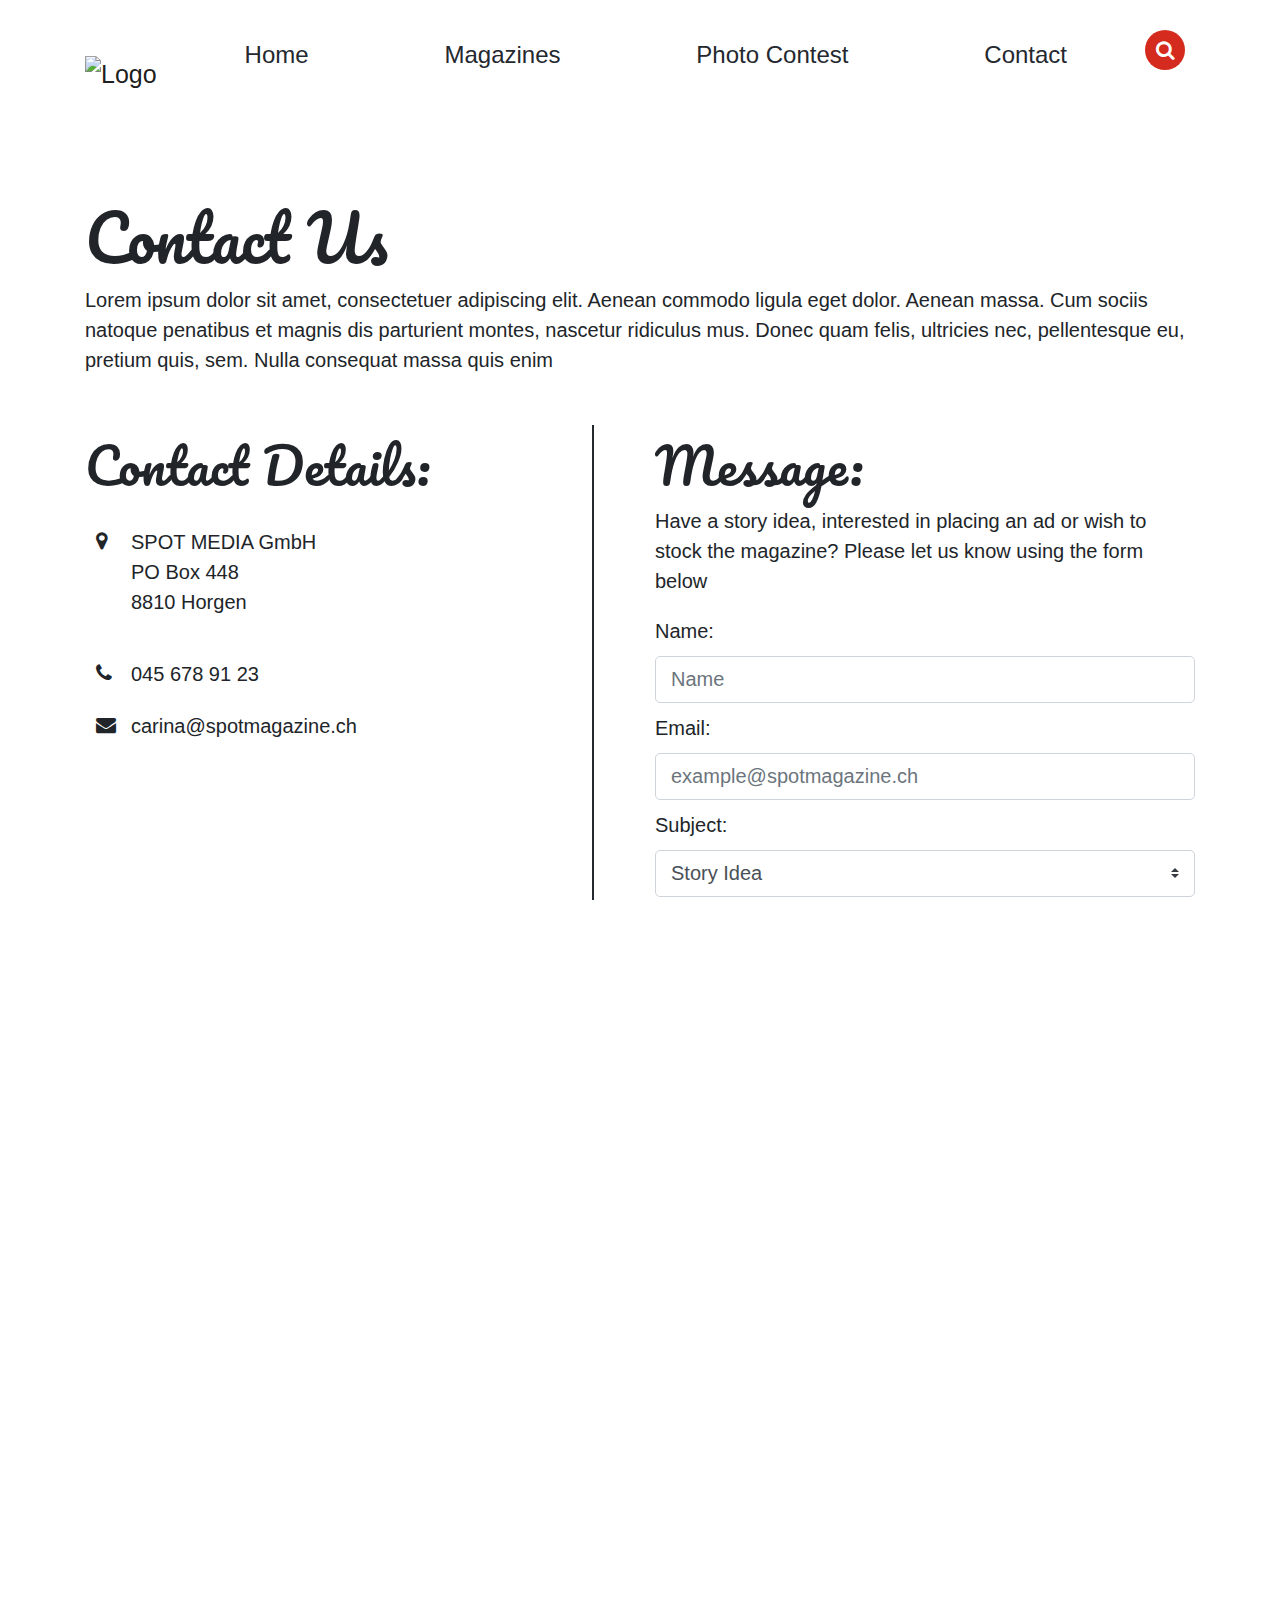
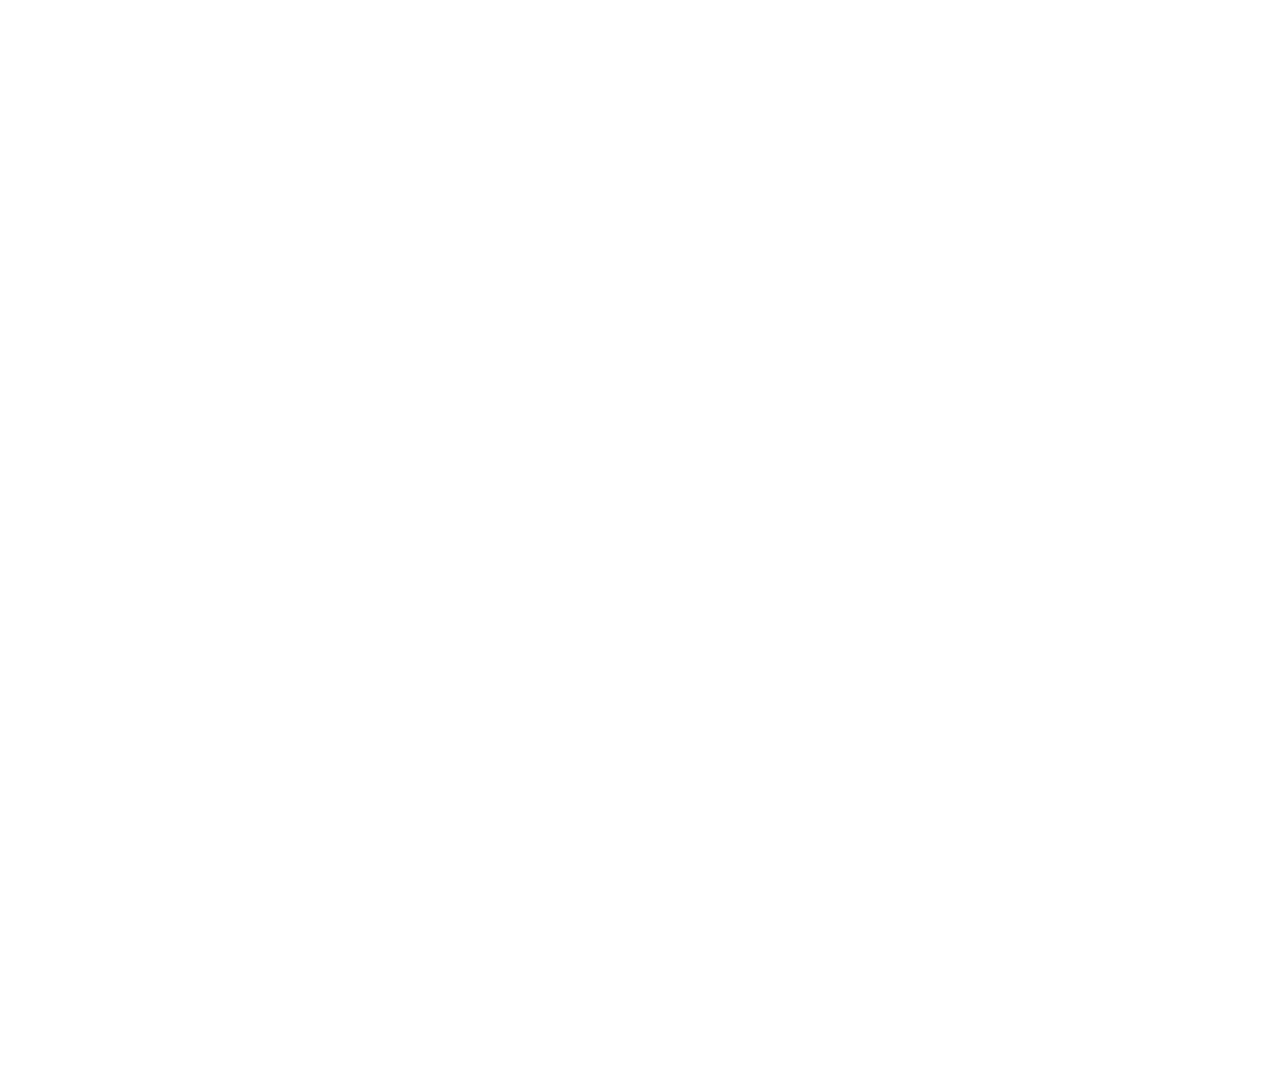
==== contact.html @ 8a00e7ad "Finished Contact/About page" ====
<!DOCTYPE html>
<html lang="en">

<head>
    <meta charset="UTF-8">
    <meta name="viewport" content="width=device-width, initial-scale=1.0">
    <meta http-equiv="X-UA-Compatible" content="ie=edge">
    <!-- Adding Bootstrap 4 styling, Font Awesome fonts -->
    <link rel="stylesheet" href="https://maxcdn.bootstrapcdn.com/bootstrap/4.2.1/css/bootstrap.min.css" type="text/css" />
    <link rel="stylesheet" href="https://maxcdn.bootstrapcdn.com/font-awesome/4.7.0/css/font-awesome.min.css" type="text/css" />
    <!-- Adding google font 
         X This is a close approx to a licenced font the client uses, should be replaced in live version-->
    <link href="https://fonts.googleapis.com/css?family=Pacifico" rel="stylesheet">
    <!-- Favicon -->
    <!-- X Add icons for mobile homescreen use -->
    <link rel="shortcut icon" type="image/png" href="assets/logo/Spot_Magazine.png" />
    <!-- My styles -->
    <link rel="stylesheet" href="assets/css/style.css">
    <title>Spot Magazine</title>
</head>

<body>
    <!-- Nav bar -->
    <!-- I would love for it to be transparent then fade into white while scrolling on mobile but from what I could see it would require custom javascript -->
    <header>
        <nav class="navbar fixed-top navbar-expand-lg navbar-light nav-fill shadow-sm py-1">
            <div class='container maxcontainer'>
                <div class='mr-auto'>
                    <!-- Large Logo size -->
                    <a class="navbar-brand d-none d-lg-block " href="index.html">
                        <img src="assets/logo/Spot_Magazine.png" alt="Logo" class='logosize'>
                    </a>
                    <!-- Small Logo size -->
                    <a class="navbar-brand d-lg-none p-0" href="index.html">
                        <img src="assets/logo/Spot_Magazine.png" alt="Logo" class='logosize'>
                    </a>
                </div>
                <!-- Button used as menu under 768px -->
                <div class='d-flex flex-row order-lg-2'>
                    <div class='pt-lg-2'>
                        <div class="nav-item spoticon spotred fa fa-search"></div>
                    </div>
                    <button class="navbar-toggler" type="button" data-toggle="collapse" data-target="#topNavbar">
                        <span class="navbar-toggler-icon"></span>
                    </button>
                </div>
                <div class="collapse navbar-collapse order-lg-1" id='topNavbar'>
                    <!-- Header links -->
                    <a class='nav-item nav-link pt-lg-4' href="index.html">Home</a>
                    <a class='nav-item nav-link pt-lg-4' href="gallery.html">Magazines</a>
                    <a class='nav-item nav-link pt-lg-4' href="contest.html">Photo Contest</a>
                    <a class='nav-item nav-link pt-lg-4' href="contact.html">Contact</a>
                    <!-- Serach button -->
                    <!-- Non functional as js would be needed for the animations -->
                    <!-- X Figure out why the search button is on the left when in the menu  -->
                </div>
            </div>
        </nav>
    </header>
    <!-- Used to move content below the navbar -->
    <div class='navpadding'></div>
    <div class='navpadding'></div>
    <!-- <div class='navpaddinghalf '></div> -->
    <!-- Enquireies and Subscription -->
    <section>
        <div class='container'>
            <div class='row'>
                <div class='col-12'>
                    <h2 class='cursivetxt text-left'>Contact Us</h2>
                    Lorem ipsum dolor sit amet, consectetuer adipiscing elit. Aenean commodo ligula eget dolor. Aenean massa. Cum sociis natoque penatibus et magnis dis parturient montes, nascetur ridiculus mus. Donec quam felis, ultricies nec, pellentesque eu, pretium quis, sem. Nulla consequat massa quis enim
                </div>
            </div>
        </div>
    </section>
    <!-- Contact info and form -->
    <section>
        <div class='container mt-4'>
            <div class='row'>
                <div class='col-12 col-lg-5 my-4'>
                    <h3 class='cursivetxt text-left'>Contact Details:</h3>
                    <div class='row'>
                        <div class='col-lg-12 col-sm-6'>
                            <div class='d-flex justify-content-start '>
                                <table class='contacttable'>
                                    <tr>
                                        <td class='fa faicon fa-map-marker'>
                                        </td>
                                        <td>
                                            SPOT MEDIA GmbH </br>
                                            PO Box 448 </br>
                                            8810 Horgen </br>
                                        </td>
                                    </tr>
                                </table>
                            </div>
                        </div>
                        <div class='col-lg-12 col-sm-6 d-flex justify-content-start'>
                            <table class='contacttable'>
                                <tr>
                                    <td class='fa faicon fa-phone'></td>
                                    <td>045 678 91 23</td>
                                </tr>
                                <tr>
                                    <td class='fa faicon fa-envelope'></td>
                                    <td><a href="#" class='linkhover'>carina@spotmagazine.ch</a></td>
                                </tr>
                                <tr>
                                </tr>
                            </table>
                        </div>
                    </div>
                </div>
                <div class='col-12 col-lg-1 d-flex justify-content-center align-items-center'>
                    <div class='vline'></div>
                </div>
                <div class='col-12 col-lg-6 my-4'>
                    <h3 class='cursivetxt text-left'>Message:</h3>
                    <p>Have a story idea, interested in placing an ad or wish to stock the magazine? Please let us know using the form below</p>
                    <form>
                        <div class="form-group">
                            <label for="cf_name">Name:</label>
                            <input id="cf_name" name="cf_name" placeholder="Name" type="text" required="required" class="form-control">
                        </div>
                        <div class="form-group">
                            <label for="cf_email">Email:</label>
                            <input id="cf_email" name="cf_email" placeholder="example@spotmagazine.ch" type="text" required="required" class="form-control">
                        </div>
                        <div class="form-group">
                            <label for="cf_subject">Subject:</label>
                            <div>
                                <select id="cf_subject" name="cf_subject" required="required" class="custom-select">
                                    <option value="cf_story">Story Idea</option>
                                    <option value="cf_subscription">Subscription</option>
                                    <option value="cf_distribution">Distribution</option>
                                    <option value="cf_general">Other</option>
                                </select>
                                <span id="cf_subjectHelpBlock" class="form-text text-muted">Why do you want to get in touch?</span>
                            </div>
                        </div>
                        <div class="form-group">
                            <label for="cf_message">Message:</label>
                            <textarea id="cf_message" name="cf_message" cols="40" rows="3" required="required" class="form-control"></textarea>
                        </div>
                        <div class="form-group d-flex justify-content-center">
                            <button name="submit" type="submit" class="btn btn-spot">Send</button>
                        </div>
                    </form>
                </div>
            </div>
        </div>
    </section>
    <!-- About Us Section Desktop -->
    <section class='d-none d-md-block'>
        <div class='container'>
            <div class='row'>
                <h2 class='cursivetxt text-left'>Meet the team</h2>
            </div>
        </div>
        <div class='container maxcontainer'>
            <div class='row align-items-center'>
                <div class='col-12'>
                    <div class='circleview aboutcircle border m-3'>
                        <img src="assets/images/sketches/Carina.jpeg" class='circleimage' alt="Carina">
                    </div>
                    <div class='my-5'>
                        <h4 class='text-left'>
                            Carina Scheuringer - Editor
                        </h4>
                        <a href="#" class='linkhover'>carina@spotmagazine.ch</a>
                        <p>Lorem ipsum dolor sit amet, consectetuer adipiscing elit. Aenean commodo ligula eget dolor. Aenean massa. Cum sociis natoque penatibus et magnis dis parturient montes, nascetur ridiculus mus. Donec quam felis, ultricies nec, pellentesque eu, pretium.
                        </p>
                    </div>
                </div>
                <div class='col-12'>
                    <div class='circleview aboutcircle float-right border m-3'>
                        <img src="assets/images/sketches/andy.jpeg" class='circleimage' alt="Andy">
                    </div>
                    <div class='my-5 text-right'>
                        <h4 class='text-right'>
                            Andy Seddon - Contributor
                        </h4>
                        <a href="#" class='linkhover'>andy@spotmagazine.ch</a>
                        <p>In sem justo, commodo ut, suscipit at, pharetra vitae, orci. Duis sapien nunc, commodo et, interdum suscipit, sollicitudin et, dolor. Pellentesque habitant morbi tristique senectus et netus et malesuada fames ac turpis egestas. Aliquam id dolor. Class aptent taciti sociosqu ad litora.
                        </p>
                    </div>
                </div>
                <div class='col-12'>
                    <div class='circleview aboutcircle border m-3'>
                        <img src="assets/images/sketches/Isabel_b.jpeg" class='circleimage' alt="Geigers">
                    </div>
                    <div class='my-5'>
                        <h4 class='text-left'>
                            Isabel Steiner - Advertising  and Sales
                        </h4>
                        <a href="#" class='linkhover'>isabel@spotmagazine.ch</a>
                        <p>Etiam posuere quam ac quam. Maecenas aliquet accumsan leo. Nullam dapibus fermentum ipsum. Etiam quis quam. Integer lacinia. Nulla est. Nulla turpis magna, cursus sit amet, suscipit a, interdum id, felis. Integer vulputate sem a nibh rutrum consequat. Maecenas lorem. Pellentesque pretium.
                        </p>
                    </div>
                </div>
                <div class='col-12'>
                    <div class='circleview aboutcircle float-right border m-3'>
                        <img src="assets/images/sketches/Sam.jpeg" class='circleimage' alt="Sam">
                    </div>
                    <div class='my-5 text-right'>
                        <h4 class='text-right'>
                            Sam Anderson - ¯\_(ツ)_/¯
                        </h4>
                        <a href="#" class='linkhover'>sam@spotmagazine.ch</a>
                        <p>Lorem ipsum dolor sit amet, consectetuer adipiscing elit. Morbi gravida libero nec velit. Morbi scelerisque luctus velit. Etiam dui sem, fermentum vitae, sagittis id, malesuada in, quam. Proin mattis lacinia justo. Vestibulum facilisis auctor urna. Aliquam in lorem sit amet leo accumsan.
                        </p>
                    </div>
                </div>
            </div>
        </div>
    </section>
    <!-- About us Mobile -->
    <section class='d-md-none'>
        <div class='container'>
            <div class='row'>
                <h2 class='cursivetxt text-left'>Meet the team</h2>
            </div>
        </div>
        <div class='container'>
            <div class='row d-flex justify-content-lg-start'>
                <div class='col-12 d-flex justify-content-center'>
                    <div class='circleview aboutcircle border'>
                        <img src="assets/images/sketches/Carina.jpeg" class='circleimage' alt="Carina">
                    </div>
                </div>
                <div class='col-12'>
                    <h3 class='text-left'>
                        Carina Scheuringer - Editor
                    </h3>
                    <a href="#" class='linkhover'>carina@spotmagazine.ch</a>
                    <p>Lorem ipsum dolor sit amet, consectetuer adipiscing elit. Aenean commodo ligula eget dolor. Aenean massa. Cum sociis natoque penatibus et magnis dis parturient montes, nascetur ridiculus mus. Donec quam felis, ultricies nec, pellentesque eu, pretium.
                    </p>
                </div>
            </div>
            <div class='row d-flex justify-content-lg-end'>
                <div class='col-12 d-flex justify-content-center'>
                    <div class='circleview aboutcircle border'>
                        <img src="assets/images/sketches/andy.jpeg" class='circleimage' alt="Andy">
                    </div>
                </div>
                <div class='col-12'>
                    <h3 class='text-right'>
                        Andy Seddon - Contributor
                    </h3>
                    <a href="#" class='linkhover'>andy@spotmagazine.ch</a>
                    <p>In sem justo, commodo ut, suscipit at, pharetra vitae, orci. Duis sapien nunc, commodo et, interdum suscipit, sollicitudin et, dolor. Pellentesque habitant morbi tristique senectus et netus et malesuada fames ac turpis egestas. Aliquam id dolor. Class aptent taciti sociosqu ad litora.
                    </p>
                </div>
            </div>
            <div class='row d-flex justify-content-lg-start'>
                <div class='col-12 d-flex justify-content-center'>
                    <div class='circleview aboutcircle border'>
                        <img src="assets/images/sketches/geigers_b.jpeg" class='circleimage' alt="Geigers">
                    </div>
                </div>
                <div class='col-12'>
                    <h3 class='text-left'>
                        The Geiger Family - Contributors
                    </h3>
                    <a href="#" class='linkhover'>geiger@spotmagazine.ch</a>
                    <p>Etiam posuere quam ac quam. Maecenas aliquet accumsan leo. Nullam dapibus fermentum ipsum. Etiam quis quam. Integer lacinia. Nulla est. Nulla turpis magna, cursus sit amet, suscipit a, interdum id, felis. Integer vulputate sem a nibh rutrum consequat. Maecenas lorem. Pellentesque pretium.
                    </p>
                </div>
            </div>
            <div class='row d-flex justify-content-lg-end'>
                <div class='col-12 d-flex justify-content-center'>
                    <div class='circleview aboutcircle border'>
                        <img src="assets/images/sketches/Sam.jpeg" class='circleimage' alt="Sam">
                    </div>
                </div>
                <div class='col-12'>
                    <h3 class='text-right'>
                        Sam Anderson - ¯\_(ツ)_/¯
                    </h3>
                    <a href="#" class='linkhover'>sam@spotmagazine.ch</a>
                    <p>Lorem ipsum dolor sit amet, consectetuer adipiscing elit. Morbi gravida libero nec velit. Morbi scelerisque luctus velit. Etiam dui sem, fermentum vitae, sagittis id, malesuada in, quam. Proin mattis lacinia justo. Vestibulum facilisis auctor urna. Aliquam in lorem sit amet leo accumsan.
                    </p>
                </div>
            </div>
        </div>
    </section>
    <!-- Footer -->
    <!-- X Fix the text not going edge to edge -->
    <footer class='footer d-flex align-items-center'>
        <div class='container'>
            <div class='row'>
                <!-- ordered mobile first, .order-* for desktop -->
                <div class='col-lg-4 my-1 order-lg-2 d-flex justify-content-center'>
                    <a href="https://www.facebook.com/SpotMagazineCH/" class='sociallink spoticon fa fa-facebook'></a>
                    <a href="https://twitter.com/spotmagazinech" class='sociallink spoticon fa fa-twitter'></a>
                    <a href="https://www.instagram.com/spotmagazinech/" class='sociallink spoticon fa fa-instagram'></a>
                    <a href="https://www.pinterest.ie/swissspots/" class='sociallink spoticon fa fa-pinterest'></a>
                </div>
                <div class='col-lg-4 my-1 order-lg-1 footerleft'>
                    SPOT MEDIA GmbH </br>
                    PO Box 448 </br>
                    8810 Horgen </br>
                </div>
                <div class='col-lg-4 my-1 order-lg-3 footerright'>
                    Spot Media GmbH </br>
                    C2018 </br>
                    All rights reserved </br>
                </div>
            </div>
        </div>
    </footer>
</body>
<!-- Bootstrap javascript -->
<script src="https://code.jquery.com/jquery-3.3.1.slim.min.js" integrity="sha384-q8i/X+965DzO0rT7abK41JStQIAqVgRVzpbzo5smXKp4YfRvH+8abtTE1Pi6jizo" crossorigin="anonymous"></script>
<script src="https://cdnjs.cloudflare.com/ajax/libs/popper.js/1.14.7/umd/popper.min.js" integrity="sha384-UO2eT0CpHqdSJQ6hJty5KVphtPhzWj9WO1clHTMGa3JDZwrnQq4sF86dIHNDz0W1" crossorigin="anonymous"></script>
<script src="https://stackpath.bootstrapcdn.com/bootstrap/4.3.1/js/bootstrap.min.js" integrity="sha384-JjSmVgyd0p3pXB1rRibZUAYoIIy6OrQ6VrjIEaFf/nJGzIxFDsf4x0xIM+B07jRM" crossorigin="anonymous"></script>

</html>
---- assets/css/style.css ----
/*Possible color pallet 
#FFFFFF - White
#D52B1E - Spot Red 
#B23D40 - Second Red   
#e7e7e7 - Spot Footer
#81767C - Brown/Grey
#24282F - Off Black 
#08acd2 - Focus Story 

*/

/* ---------- General styles ----------*/

/*
Fixes white bar appearing on the right side of the screen
https://stackoverflow.com/questions/4617872/white-space-showing-up-on-right-side-of-page-when-background-image-should-extend

Helvetica neue is the font the client wants to use but it's not native to windows or linux
This helped ensure that should it not be there the next font would be something similar
https://stackoverflow.com/questions/8118741/css-font-helvetica-neue
*/
html,
body {
    width: 100%;
    height: 100%;
    margin: 0px;
    padding: 0px;
    overflow-x: hidden;
    font-size: 20px;
    font-family: "Helvetica Neue", Helvetica, Arial, "Lucida Grande", sans-serif;

}

/*
Removes the scrollbar from the page
https://stackoverflow.com/questions/16670931/hide-scroll-bar-but-while-still-being-able-to-scroll
*/

html {
    overflow: scroll;
    overflow-x: hidden;
}

::-webkit-scrollbar {
    width: 0px;
    /* remove scrollbar space */
    background: transparent;
    optional: just make scrollbar invisible
}

/* optional: show position indicator in red */
/*::-webkit-scrollbar-thumb {
    background: #FF0000;
}*/

hr {
    display: block;
    height: 1px;
    background-color: #24282F;
}


h1,
h2,
h3,
h4,
h5,
h6 {
    text-align: center;
}


@media (min-width: 768px) {
    h1 {
        font-size: 2.51em;
    }

    h2 {
        font-size: 1.97em;
    }

    h3 {
        font-size: 1.54em;
    }

    h4 {
        font-size: 1.20em;
    }

    h5 {
        font-size: 0.96em;
    }

    h6 {
        font-size: 0.81em;
    }
}

@media (min-width: 992px) {
    h1 {
        font-size: 3.14em;
    }

    h2 {
        font-size: 2.51em;
    }

    h3 {
        font-size: 1.97em;
    }

    h4 {
        font-size: 1.54em;
    }

    h5 {
        font-size: 1.20em;
    }

    h6 {
        font-size: 0.96em;
    }
}

@media (min-width: 1200px) {
    h1 {
        font-size: 3.87em;
    }

    h2 {
        font-size: 3.14em;
    }

    h3 {
        font-size: 2.51em;
    }

    h4 {
        font-size: 1.97em;
    }

    h5 {
        font-size: 1.54em;
    }

    h6 {
        font-size: 1.20em;
    }
}

.cursivetxt {
    font-family: 'Pacifico', cursive;
}

/* Removing link color and underline*/
a:hover,
a:visited,
a:link,
a:active {
    text-decoration: none;
    color: inherit;
}

.linkhover:hover {
    text-decoration: underline;
}

/* Fade in effect from:
https://codepen.io/jmelgoza/pen/jEaGYg
*/
.fade-in {
    opacity: 0;
    animation: fadeIn ease-in 1;
    animation-fill-mode: forwards;
    animation-duration: 1s;
}

@keyframes fadeIn {
    from {
        opacity: 0;
    }

    to {
        opacity: 1;
    }
}


/* Hover over image to indicate it's a link
https://www.w3schools.com/howto/howto_css_image_overlay.asp
*/

.imlink {
    opacity: 1;
    display: block;
    width: 100%;
    height: auto;
    transition: .5s ease;
    backface-visibility: hidden;
}

.linkspot {
    transition: .5s ease;
    opacity: 0;
    position: absolute;
    top: 50%;
    left: 50%;
    transform: translate(-50%, -50%);
    text-align: center;
    font-size: 1.3em;
}

.card:hover .imlink {
    opacity: 0.3;
}

.card:hover .linkspot {
    opacity: 1;
}

.spoticon {
    height: 40px;
    min-width: 40px;
    max-width: 40px;
    border-radius: 50% !important;
    justify-content: center;
    align-items: center;
    display: flex;
    margin: 10px;
}

.spotred {
    background-color: #D52B1E;
    color: white !important;
}

/* Button redesign taken from Bootstrap css file*/
.btn-spot {
    border-radius: 10px;
    border-width: 2px;
    color: #D52B1E;
    background-color: white;
    border-color: #D52B1E;
    font-size: 1.2em;
}

.btn-spot:hover {
    color: white;
    background-color: #D52B1E;
    border-color: #D52B1E;
}

.btn-spot:focus,
.btn-spot.focus {
    box-shadow: 0 0 0 0.2rem rgba(213, 43, 30, 0.25);
}

/*Form focus take from Bootstrap css file*/
.form-control:focus {
  border-color: #D52B1E;
  box-shadow: 0 0 0 0.2rem rgba(213, 43, 30, 0.25);
}

.custom-select:focus {
  border-color: #D52B1E;
  box-shadow: 0 0 0 0.2rem rgba(213, 43, 30, 0.25);
}


/* Used for making forms 
https://bootstrapformbuilder.com/
*/
.form-group {
  margin-bottom: 0.5rem;
}

.faicon{
    width: 25px;
    height: 25px;
}

/* ---------- Navbar styles ----------*/

/*This style is used to move content below the logo*/
.navpadding {
    height: 100px;
}

.navpaddinghalf {
    height: 50px;
}

.navbar {
    /*background-color: rgba(255, 255, 255, 0.95);*/
    background-color: rgba(255, 255, 255, 1);
}

.logosize {
    height: 80px;
    width: 80px;
}

/*Larger screen fix navbar height*/
@media only screen and (min-width: 992px) {

    .navbar {
        height: 90px !important;
    }

    .logosize {
        height: 140px;
        width: 140px;
    }

    .navbar-brand {
        padding-top: 64px;
    }

}

.nav-link {
    font-size: 1.2em;
    color: #24282F !important;
}

@media only screen and (max-width: 576px) {
    .nav-item{
        text-align: right !important;
    }
}


/* ---------- Hero Image Styles ----------*/

/*Possibly Depricated*/
/*.heroimg {
    position: relative;
    left: 0;
    top: 0;
    width: 100%;
    z-index: -1;
}*/

.herotxt {
    color: white;
    text-shadow: 0px 0px 15px rgba(0, 0, 0, 0.3);
}

.herocaption {
    text-align: center;
    padding-bottom: 5%;
}

.superherocaption{
    padding-bottom: 5%;
}

/* Use this to set the carousel size on desktop*/
.heroview {
    width: 100%;
    max-height: 600px;
    overflow: hidden;
}

.superheroview {
    height: 100vh !important;
    overflow: hidden;
}



.heroimg {

    height: 100%;
    z-index: -1;
    object-fit: cover;
}


/* ---------- Footer Styles ----------*/
.footer {
    background-color: #e7e7e7;
    margin-top: 20px
}

.footerleft,
.footerright {
    text-align: center;
    font-size: 0.8em;
}

@media only screen and (min-width: 992px) {

    .footerleft {
        text-align: left;
    }

    .footerright {
        text-align: right;
    }

    .footer {
        height: 108px;
    }

}

.sociallink {
    font-size: 1.2em;
    color: white !important;
}

.sociallink:hover {
    font-size: 1.5em;
    text-decoration: none;
    color: white;
    transition: font-size 0.2s;
}

.fa-facebook {
    background: #3B5998;
    color: white;
}

.fa-twitter {
    background: #1da1f2;
    color: white;
}

.fa-instagram {
    background: radial-gradient(circle at 30% 107%, #fdf497 0%, #fdf497 5%, #fd5949 45%, #d6249f 60%, #285AEB 90%);
    color: white;
}

.fa-pinterest {
    background: #bd081c;
    color: white;
}

/* ---------- Front page style ----------*/
/*Used to make container full width below desktop screen size
   X Not very mobile first, look for better way*/
@media only screen and (max-width: 992px) {

    .maxcontainer {
        max-width: 100%;
    }
}

/* ---------- Trending Story Styles ----------*/
.circleview {
    width: 300px;
    height: 300px;
    overflow: hidden;
    border-radius: 50%;
}

.circleimage {
    width: auto;
    height: 100%;
}

/*Needed to shift the image */
#trendingimg {
    margin-left: -100px;
}

/*Depricated*/
.frameview {
    width: auto;
    height: 300px;
    overflow: hidden;
}

/* Tablet size*/
@media only screen and (min-width: 768px) {

    .circleview {
        width: 350px;
        height: 350px;
        float: left;
        shape-outside: inset(1% round 50%);
    }
}

/* Desktop size*/
@media only screen and (min-width: 992px) {

    .circleview {
        width: 400px;
        height: 400px;
        float: left;
        shape-outside: inset(1% round 50%);
    }


}

/* ---------- Short Stories Styles ----------*/

#SStory_design2 * {
    border-radius: 0;
}

.card-title {
    margin: 10px;
}

.card-text {
    margin: 10px;
}

.card-header {
    background-color: #e7e7e7
}

.card-footer {
    margin-bottom: 0;
    background-color: #e7e7e7
}

/* ---------- Story Page Styles --------- */

#storyinfocard {
    background-color: #e7e7e7;
    margin: 10px;
    font-size: 0.75em;
}

#storyinfocard .spoticon {
    height: 30px;
    min-width: 30px;
    max-width: 30px;
    margin: 5px;
}

.pad {
    padding-left: 10px;
}

.tablepad td {
    padding-left: 10px;
}

#storysubtitle {
    text-align: left;
}

/*Pulled from bootstrap.css to change pill color*/
.nav-pills .nav-link.active,
.nav-pills .show>.nav-link {
    color: #fff;
    background-color: #ffffff;
}

#storyinfotab .navlink {
    border-width: 0px;
}

/* ---------- Contest Page Styles --------- */

#circlep1{
    width: 200px;
    height: 200px;
}

#circlep2{
    width: 175px;
    height: 175px;
}

#circlep3{
    width: 150px;
    height: 150px;
}

#prizenext, #prizeprev{
    top: 30%;
}

#Prizeslides{
    height: 525px;
}

#sponsorcard{
    max-height: 150px;
}


.squareview {
    width: 125px;
    height: 125px;
}


.squareimage {
    height: auto;
    width: 100%;
}

@media only screen and (min-width: 576px) {
    .squareview {
        width: 200px !important;
        height: 200px !important;
    }

}


/* Applying different style for tablet size*/
@media only screen and (min-width: 768px) {

    #Prizeslides{
        height: 400px;
    }

    #prizeprev {
        left: 50%;
        top: 70% !important;
    }
    #prizenext {
        top: 70% !important;
    }

    .squareview {
        width: 200px !important;
        height: 200px !important;
    }
}

/* Desktop View*/
@media only screen and (min-width: 992px) {

    .squareview {
        width: 125px !important;
        height: 125px !important;
    }

}

/* ---------- Contact Page Styles ----------*/

@media only screen and (min-width: 992px) { 

    .contacttable{
        border-collapse: separate;
        border-spacing: 10px 20px;
    }

    .vline {
        border-right: 2px solid;
        border-color: #24282F;
        height: 95%;
    }
}

.aboutcircle{
    width: 250px;
    height: 250px;
}
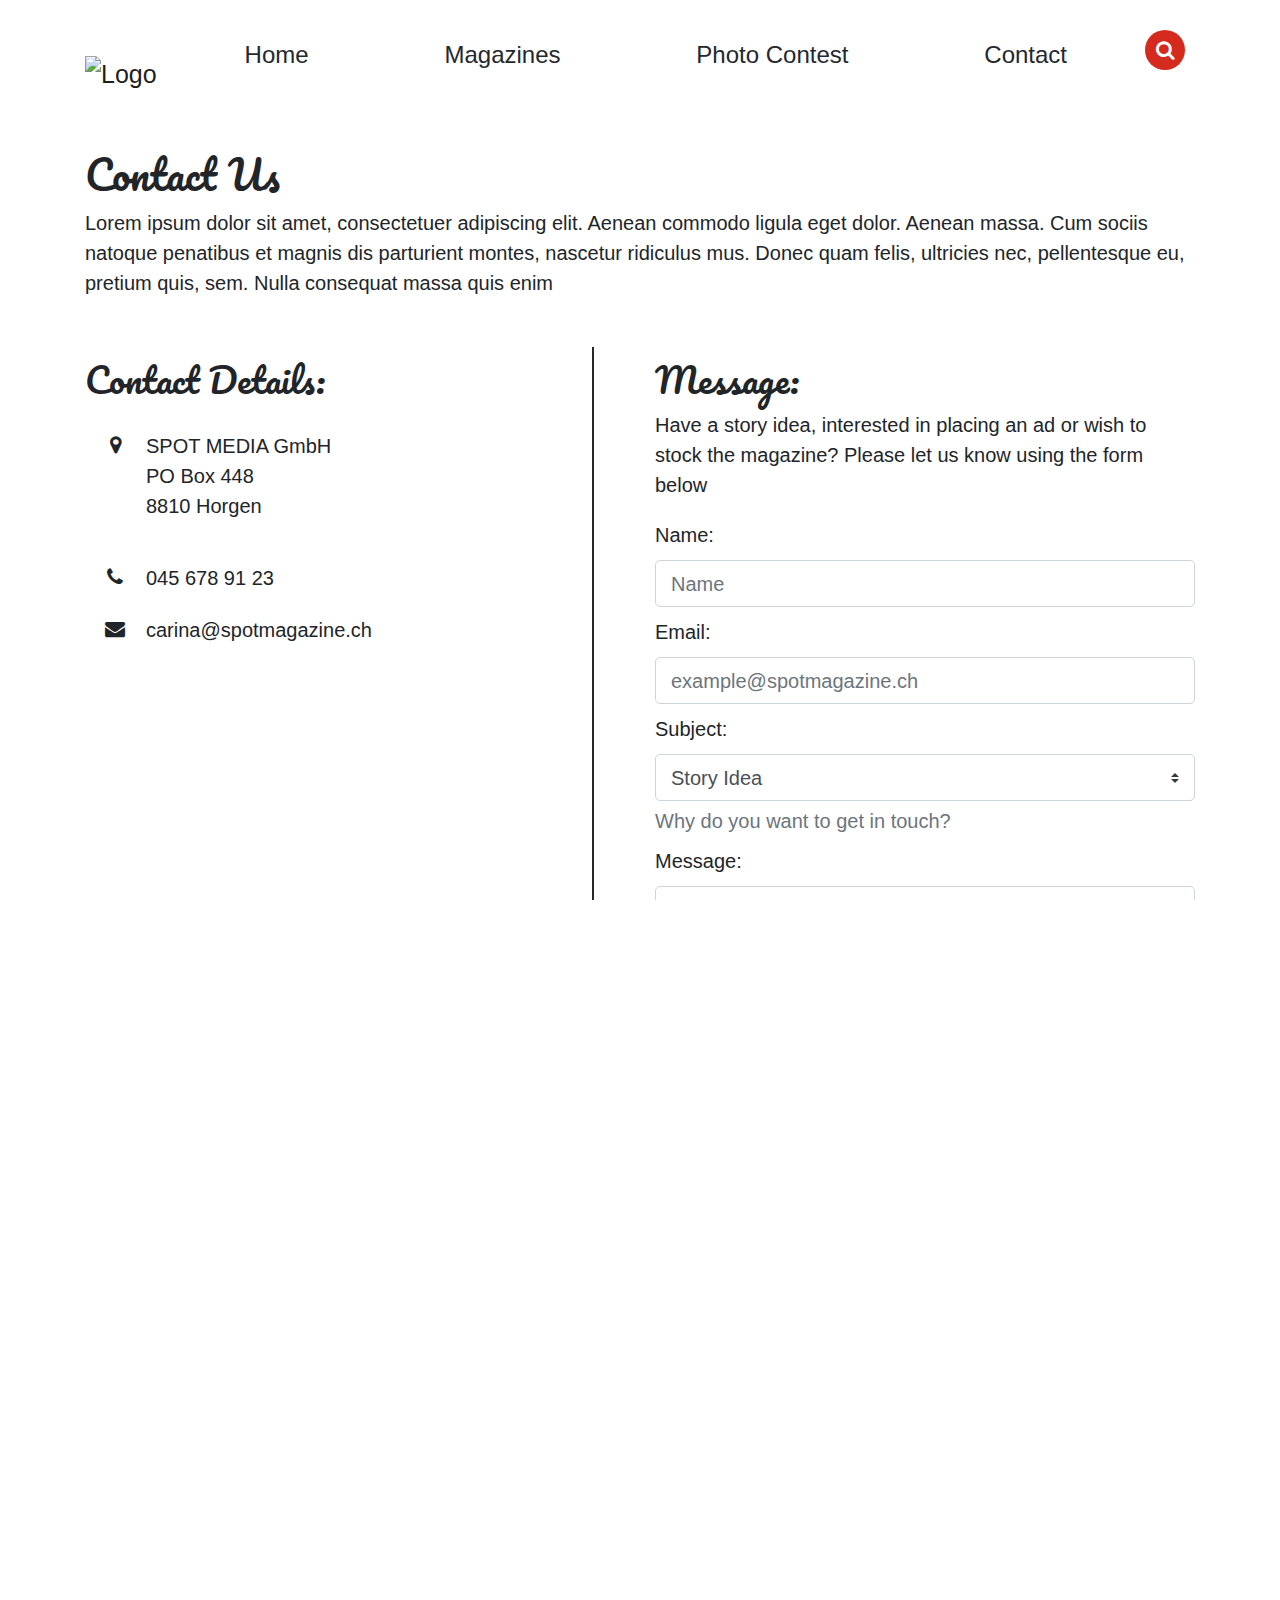
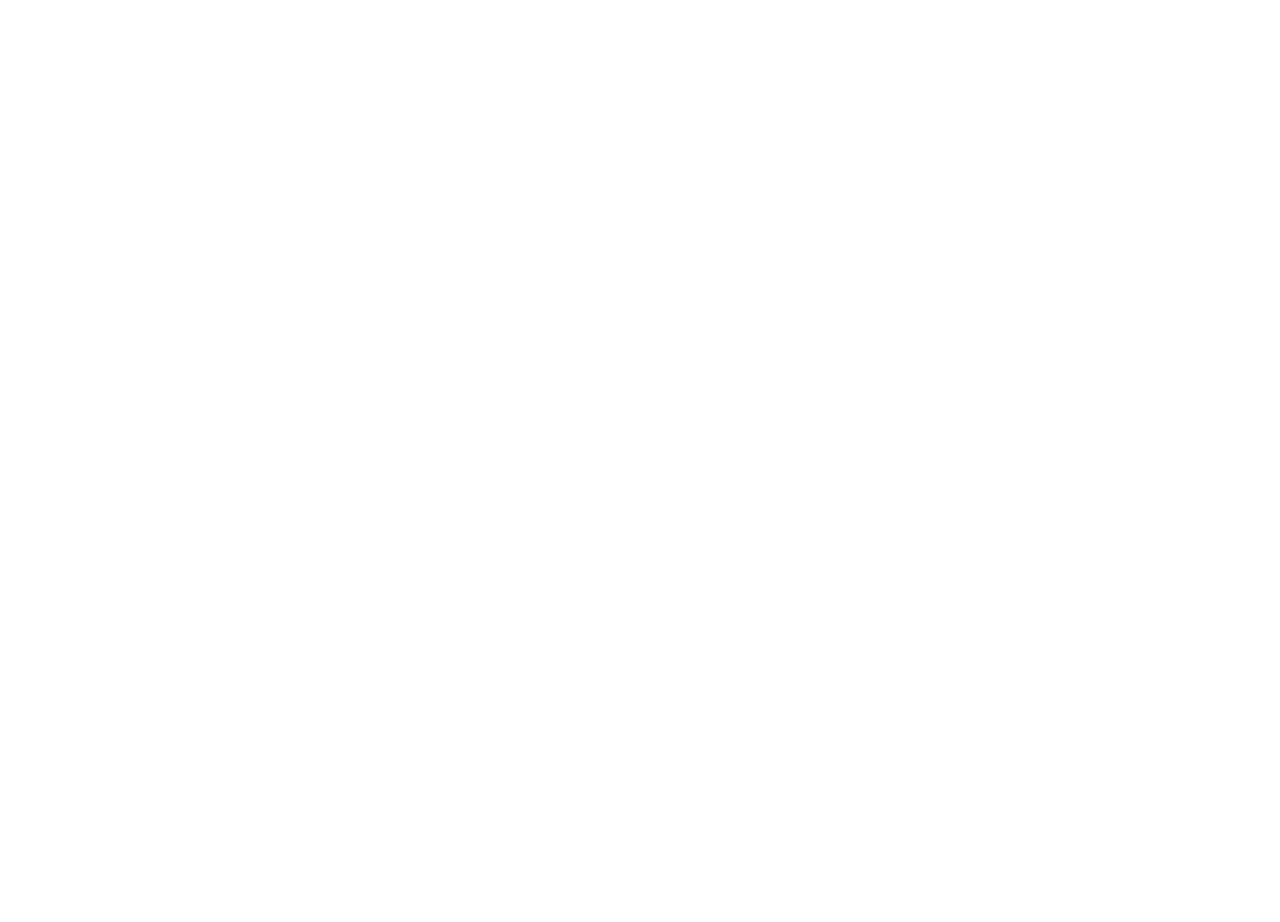
==== commit a5bc5169: "Beatuified, added and cleaned up comments and css classes" ====
--- a/contact.html
+++ b/contact.html
@@ -9,7 +9,7 @@
     <link rel="stylesheet" href="https://maxcdn.bootstrapcdn.com/bootstrap/4.2.1/css/bootstrap.min.css" type="text/css" />
     <link rel="stylesheet" href="https://maxcdn.bootstrapcdn.com/font-awesome/4.7.0/css/font-awesome.min.css" type="text/css" />
     <!-- Adding google font 
-         X This is a close approx to a licenced font the client uses, should be replaced in live version-->
+         X This is a close approx to a licenced font the client uses, should be replaced in live version -->
     <link href="https://fonts.googleapis.com/css?family=Pacifico" rel="stylesheet">
     <!-- Favicon -->
     <!-- X Add icons for mobile homescreen use -->
@@ -20,8 +20,7 @@
 </head>
 
 <body>
-    <!-- Nav bar -->
-    <!-- I would love for it to be transparent then fade into white while scrolling on mobile but from what I could see it would require custom javascript -->
+    <!-- Navbar Header -->
     <header>
         <nav class="navbar fixed-top navbar-expand-lg navbar-light nav-fill shadow-sm py-1">
             <div class='container maxcontainer'>
@@ -31,53 +30,56 @@
                         <img src="assets/logo/Spot_Magazine.png" alt="Logo" class='logosize'>
                     </a>
                     <!-- Small Logo size -->
-                    <a class="navbar-brand d-lg-none p-0" href="index.html">
+                    <a class="navbar-brand d-lg-none" href="index.html">
                         <img src="assets/logo/Spot_Magazine.png" alt="Logo" class='logosize'>
                     </a>
                 </div>
-                <!-- Button used as menu under 768px -->
+                <!-- The ordering is used to ensure the search icon is on the left of the mobile menu and on the right of the desktop links -->
                 <div class='d-flex flex-row order-lg-2'>
+                    <!-- Serach button -->
+                    <!-- Non functional as js would be needed for the animations -->
                     <div class='pt-lg-2'>
                         <div class="nav-item spoticon spotred fa fa-search"></div>
                     </div>
+                    <!-- Button used as menu under 768px -->
                     <button class="navbar-toggler" type="button" data-toggle="collapse" data-target="#topNavbar">
                         <span class="navbar-toggler-icon"></span>
                     </button>
                 </div>
                 <div class="collapse navbar-collapse order-lg-1" id='topNavbar'>
                     <!-- Header links -->
+                    <!-- Is it better if these are in a list? -->
                     <a class='nav-item nav-link pt-lg-4' href="index.html">Home</a>
                     <a class='nav-item nav-link pt-lg-4' href="gallery.html">Magazines</a>
                     <a class='nav-item nav-link pt-lg-4' href="contest.html">Photo Contest</a>
                     <a class='nav-item nav-link pt-lg-4' href="contact.html">Contact</a>
-                    <!-- Serach button -->
-                    <!-- Non functional as js would be needed for the animations -->
-                    <!-- X Figure out why the search button is on the left when in the menu  -->
                 </div>
             </div>
         </nav>
     </header>
     <!-- Used to move content below the navbar -->
+    <!-- Extra padding needed on desktop as there is no image on this page -->
     <div class='navpadding'></div>
-    <div class='navpadding'></div>
-    <!-- <div class='navpaddinghalf '></div> -->
-    <!-- Enquireies and Subscription -->
+    <div class='navpaddinghalf d-none d-md-block'></div>
+    <!-- Enquireies and Subscription Section -->
     <section>
-        <div class='container'>
-            <div class='row'>
-                <div class='col-12'>
-                    <h2 class='cursivetxt text-left'>Contact Us</h2>
+        <div class='container maxcontainer'>
+            <div class='row'>
+                <div class='col'>
+                    <h2 class='cursive-text text-left'>Contact Us</h2>
                     Lorem ipsum dolor sit amet, consectetuer adipiscing elit. Aenean commodo ligula eget dolor. Aenean massa. Cum sociis natoque penatibus et magnis dis parturient montes, nascetur ridiculus mus. Donec quam felis, ultricies nec, pellentesque eu, pretium quis, sem. Nulla consequat massa quis enim
                 </div>
             </div>
         </div>
     </section>
-    <!-- Contact info and form -->
+    <!-- Contact info and form Section -->
     <section>
         <div class='container mt-4'>
             <div class='row'>
                 <div class='col-12 col-lg-5 my-4'>
-                    <h3 class='cursivetxt text-left'>Contact Details:</h3>
+                    <h3 class='cursive-text text-left'>
+                        Contact Details:
+                    </h3>
                     <div class='row'>
                         <div class='col-lg-12 col-sm-6'>
                             <div class='d-flex justify-content-start '>
@@ -102,7 +104,7 @@
                                 </tr>
                                 <tr>
                                     <td class='fa faicon fa-envelope'></td>
-                                    <td><a href="#" class='linkhover'>carina@spotmagazine.ch</a></td>
+                                    <td><a href="#" class='link-hover'>carina@spotmagazine.ch</a></td>
                                 </tr>
                                 <tr>
                                 </tr>
@@ -110,11 +112,12 @@
                         </div>
                     </div>
                 </div>
+                <!-- This single column is used to have a verticle line on desktop -->
                 <div class='col-12 col-lg-1 d-flex justify-content-center align-items-center'>
                     <div class='vline'></div>
                 </div>
                 <div class='col-12 col-lg-6 my-4'>
-                    <h3 class='cursivetxt text-left'>Message:</h3>
+                    <h3 class='cursive-text text-left'>Message:</h3>
                     <p>Have a story idea, interested in placing an ad or wish to stock the magazine? Please let us know using the form below</p>
                     <form>
                         <div class="form-group">
@@ -153,59 +156,59 @@
     <section class='d-none d-md-block'>
         <div class='container'>
             <div class='row'>
-                <h2 class='cursivetxt text-left'>Meet the team</h2>
+                <h2 class='cursive-text text-left'>Meet the team</h2>
             </div>
         </div>
         <div class='container maxcontainer'>
             <div class='row align-items-center'>
                 <div class='col-12'>
-                    <div class='circleview aboutcircle border m-3'>
+                    <div class='circleview aboutcircle m-3'>
                         <img src="assets/images/sketches/Carina.jpeg" class='circleimage' alt="Carina">
                     </div>
                     <div class='my-5'>
                         <h4 class='text-left'>
                             Carina Scheuringer - Editor
                         </h4>
-                        <a href="#" class='linkhover'>carina@spotmagazine.ch</a>
+                        <a href="#" class='link-hover'>carina@spotmagazine.ch</a>
                         <p>Lorem ipsum dolor sit amet, consectetuer adipiscing elit. Aenean commodo ligula eget dolor. Aenean massa. Cum sociis natoque penatibus et magnis dis parturient montes, nascetur ridiculus mus. Donec quam felis, ultricies nec, pellentesque eu, pretium.
                         </p>
                     </div>
                 </div>
                 <div class='col-12'>
-                    <div class='circleview aboutcircle float-right border m-3'>
+                    <div class='circleview aboutcircle float-right m-3'>
                         <img src="assets/images/sketches/andy.jpeg" class='circleimage' alt="Andy">
                     </div>
                     <div class='my-5 text-right'>
                         <h4 class='text-right'>
                             Andy Seddon - Contributor
                         </h4>
-                        <a href="#" class='linkhover'>andy@spotmagazine.ch</a>
+                        <a href="#" class='link-hover'>andy@spotmagazine.ch</a>
                         <p>In sem justo, commodo ut, suscipit at, pharetra vitae, orci. Duis sapien nunc, commodo et, interdum suscipit, sollicitudin et, dolor. Pellentesque habitant morbi tristique senectus et netus et malesuada fames ac turpis egestas. Aliquam id dolor. Class aptent taciti sociosqu ad litora.
                         </p>
                     </div>
                 </div>
                 <div class='col-12'>
-                    <div class='circleview aboutcircle border m-3'>
+                    <div class='circleview aboutcircle m-3'>
                         <img src="assets/images/sketches/Isabel_b.jpeg" class='circleimage' alt="Geigers">
                     </div>
                     <div class='my-5'>
                         <h4 class='text-left'>
-                            Isabel Steiner - Advertising  and Sales
+                            Isabel Steiner - Advertising and Sales
                         </h4>
-                        <a href="#" class='linkhover'>isabel@spotmagazine.ch</a>
+                        <a href="#" class='link-hover'>isabel@spotmagazine.ch</a>
                         <p>Etiam posuere quam ac quam. Maecenas aliquet accumsan leo. Nullam dapibus fermentum ipsum. Etiam quis quam. Integer lacinia. Nulla est. Nulla turpis magna, cursus sit amet, suscipit a, interdum id, felis. Integer vulputate sem a nibh rutrum consequat. Maecenas lorem. Pellentesque pretium.
                         </p>
                     </div>
                 </div>
                 <div class='col-12'>
-                    <div class='circleview aboutcircle float-right border m-3'>
+                    <div class='circleview aboutcircle float-right m-3'>
                         <img src="assets/images/sketches/Sam.jpeg" class='circleimage' alt="Sam">
                     </div>
                     <div class='my-5 text-right'>
                         <h4 class='text-right'>
                             Sam Anderson - ¯\_(ツ)_/¯
                         </h4>
-                        <a href="#" class='linkhover'>sam@spotmagazine.ch</a>
+                        <a href="#" class='link-hover'>sam@spotmagazine.ch</a>
                         <p>Lorem ipsum dolor sit amet, consectetuer adipiscing elit. Morbi gravida libero nec velit. Morbi scelerisque luctus velit. Etiam dui sem, fermentum vitae, sagittis id, malesuada in, quam. Proin mattis lacinia justo. Vestibulum facilisis auctor urna. Aliquam in lorem sit amet leo accumsan.
                         </p>
                     </div>
@@ -213,70 +216,82 @@
             </div>
         </div>
     </section>
-    <!-- About us Mobile -->
+    <!-- About Us Section Mobile -->
     <section class='d-md-none'>
         <div class='container'>
             <div class='row'>
-                <h2 class='cursivetxt text-left'>Meet the team</h2>
+                <h2 class='cursive-text text-left'>Meet the team</h2>
             </div>
         </div>
         <div class='container'>
             <div class='row d-flex justify-content-lg-start'>
                 <div class='col-12 d-flex justify-content-center'>
-                    <div class='circleview aboutcircle border'>
+                    <div class='circleview aboutcircle'>
                         <img src="assets/images/sketches/Carina.jpeg" class='circleimage' alt="Carina">
                     </div>
                 </div>
                 <div class='col-12'>
-                    <h3 class='text-left'>
-                        Carina Scheuringer - Editor
-                    </h3>
-                    <a href="#" class='linkhover'>carina@spotmagazine.ch</a>
+                    <h3 class='text-center'>
+                        Carina Scheuringer
+                    </h3>
+                    <h4>
+                        Editor
+                    </h4>
+                    <p class='text-center'><a href="#" class='link-hover'>carina@spotmagazine.ch</a></p>
                     <p>Lorem ipsum dolor sit amet, consectetuer adipiscing elit. Aenean commodo ligula eget dolor. Aenean massa. Cum sociis natoque penatibus et magnis dis parturient montes, nascetur ridiculus mus. Donec quam felis, ultricies nec, pellentesque eu, pretium.
                     </p>
                 </div>
             </div>
             <div class='row d-flex justify-content-lg-end'>
                 <div class='col-12 d-flex justify-content-center'>
-                    <div class='circleview aboutcircle border'>
+                    <div class='circleview aboutcircle'>
                         <img src="assets/images/sketches/andy.jpeg" class='circleimage' alt="Andy">
                     </div>
                 </div>
                 <div class='col-12'>
-                    <h3 class='text-right'>
-                        Andy Seddon - Contributor
-                    </h3>
-                    <a href="#" class='linkhover'>andy@spotmagazine.ch</a>
+                    <h3 class='text-center'>
+                        Andy Seddon
+                    </h3>
+                    <h4>
+                        Contributor
+                    </h4>
+                    <p class='text-center'><a href="#" class='link-hover'>andy@spotmagazine.ch</a></p>
                     <p>In sem justo, commodo ut, suscipit at, pharetra vitae, orci. Duis sapien nunc, commodo et, interdum suscipit, sollicitudin et, dolor. Pellentesque habitant morbi tristique senectus et netus et malesuada fames ac turpis egestas. Aliquam id dolor. Class aptent taciti sociosqu ad litora.
                     </p>
                 </div>
             </div>
             <div class='row d-flex justify-content-lg-start'>
                 <div class='col-12 d-flex justify-content-center'>
-                    <div class='circleview aboutcircle border'>
-                        <img src="assets/images/sketches/geigers_b.jpeg" class='circleimage' alt="Geigers">
-                    </div>
-                </div>
-                <div class='col-12'>
-                    <h3 class='text-left'>
-                        The Geiger Family - Contributors
-                    </h3>
-                    <a href="#" class='linkhover'>geiger@spotmagazine.ch</a>
+                    <div class='circleview aboutcircle'>
+                        <img src="assets/images/sketches/Isabel_b.jpeg" class='circleimage' alt="Geigers">
+                    </div>
+                </div>
+                <div class='col-12'>
+                    <h3 class='text-center'>
+                        Isabel Steiner
+                    </h3>
+                    <h4>
+                        Advertising and Sales
+                    </h4>
+                    <p class='text-center'><a href="#" class='link-hover'>isabel@spotmagazine.ch</a></p>
                     <p>Etiam posuere quam ac quam. Maecenas aliquet accumsan leo. Nullam dapibus fermentum ipsum. Etiam quis quam. Integer lacinia. Nulla est. Nulla turpis magna, cursus sit amet, suscipit a, interdum id, felis. Integer vulputate sem a nibh rutrum consequat. Maecenas lorem. Pellentesque pretium.
                     </p>
                 </div>
             </div>
             <div class='row d-flex justify-content-lg-end'>
                 <div class='col-12 d-flex justify-content-center'>
-                    <div class='circleview aboutcircle border'>
+                    <div class='circleview aboutcircle'>
                         <img src="assets/images/sketches/Sam.jpeg" class='circleimage' alt="Sam">
                     </div>
                 </div>
                 <div class='col-12'>
-                    <h3 class='text-right'>
-                        Sam Anderson - ¯\_(ツ)_/¯
-                    </h3>
-                    <a href="#" class='linkhover'>sam@spotmagazine.ch</a>
+                    <h3 class='text-center'>
+                        Sam Anderson
+                    </h3>
+                    <h4>
+                        ¯\_(ツ)_/¯
+                    </h4>
+                    <p class='text-center'><a href="#" class='link-hover'>sam@spotmagazine.ch</a></p>
                     <p>Lorem ipsum dolor sit amet, consectetuer adipiscing elit. Morbi gravida libero nec velit. Morbi scelerisque luctus velit. Etiam dui sem, fermentum vitae, sagittis id, malesuada in, quam. Proin mattis lacinia justo. Vestibulum facilisis auctor urna. Aliquam in lorem sit amet leo accumsan.
                     </p>
                 </div>
--- a/assets/css/style.css
+++ b/assets/css/style.css
@@ -9,26 +9,35 @@
 
 */
 
-/* ---------- General styles ----------*/
+/*-------------------- General styles --------------------*/
 
 /*
-Fixes white bar appearing on the right side of the screen
+A - Fixes white bar appearing on the right side of the screen
 https://stackoverflow.com/questions/4617872/white-space-showing-up-on-right-side-of-page-when-background-image-should-extend
 
-Helvetica neue is the font the client wants to use but it's not native to windows or linux
+B- Helvetica neue is the font the client wants to use but it's not native to windows or linux
 This helped ensure that should it not be there the next font would be something similar
 https://stackoverflow.com/questions/8118741/css-font-helvetica-neue
-*/
+
+C- Makes the scroll behavior smooth for the homepage bouncing link
+    X This is only suported on chrome and firefox
+        There is a way to do it without using this but I cannot figure it out:;
+        https://stackoverflow.com/questions/17631417/css-pure-css-scroll-animation
+*/
+
 html,
 body {
+    /*A*/
     width: 100%;
     height: 100%;
     margin: 0px;
     padding: 0px;
     overflow-x: hidden;
     font-size: 20px;
+    /*B*/
     font-family: "Helvetica Neue", Helvetica, Arial, "Lucida Grande", sans-serif;
-
+    /*C*/
+    scroll-behavior: smooth;
 }
 
 /*
@@ -43,23 +52,19 @@
 
 ::-webkit-scrollbar {
     width: 0px;
-    /* remove scrollbar space */
+    /*remove scrollbar space */
     background: transparent;
-    optional: just make scrollbar invisible
-}
-
-/* optional: show position indicator in red */
-/*::-webkit-scrollbar-thumb {
-    background: #FF0000;
-}*/
-
+}
+
+/*Defines Horizontal line*/
 hr {
     display: block;
     height: 1px;
     background-color: #24282F;
 }
 
-
+/*Center Align Headers
+    X May have been a mistake, should check if there are more exceptions than the rule*/
 h1,
 h2,
 h3,
@@ -69,8 +74,9 @@
     text-align: center;
 }
 
-
-@media (min-width: 768px) {
+/*This is an effort to make headings dynamic across screen sizes, not sure it's worth implementing
+
+@media only screen and (min-width: 768px) {
     h1 {
         font-size: 2.51em;
     }
@@ -94,9 +100,10 @@
     h6 {
         font-size: 0.81em;
     }
-}
-
-@media (min-width: 992px) {
+
+}
+
+@media only screen and (min-width: 992px) {
     h1 {
         font-size: 3.14em;
     }
@@ -120,9 +127,10 @@
     h6 {
         font-size: 0.96em;
     }
-}
-
-@media (min-width: 1200px) {
+
+}
+
+@media only screen and (min-width: 1200px) {
     h1 {
         font-size: 3.87em;
     }
@@ -146,13 +154,16 @@
     h6 {
         font-size: 1.20em;
     }
-}
-
-.cursivetxt {
+
+} 
+*/
+
+/*This is close to a licenced font the client uses, should be replaced in the real version*/
+.cursive-text {
     font-family: 'Pacifico', cursive;
 }
 
-/* Removing link color and underline*/
+/*Removing link color and underline*/
 a:hover,
 a:visited,
 a:link,
@@ -161,11 +172,11 @@
     color: inherit;
 }
 
-.linkhover:hover {
+.link-hover:hover {
     text-decoration: underline;
 }
 
-/* Fade in effect from:
+/*Fade in effect from:
 https://codepen.io/jmelgoza/pen/jEaGYg
 */
 .fade-in {
@@ -183,10 +194,10 @@
     to {
         opacity: 1;
     }
-}
-
-
-/* Hover over image to indicate it's a link
+
+}
+
+/*Hover over image to indicate it's a link
 https://www.w3schools.com/howto/howto_css_image_overlay.asp
 */
 
@@ -218,34 +229,67 @@
     opacity: 1;
 }
 
+/*Defining the circular icon and it's default red*/
+.spoticon,
+.spoticon_s {
+    border-radius: 50% !important;
+    justify-content: center;
+    align-items: center;
+    display: flex;
+}
+
 .spoticon {
     height: 40px;
     min-width: 40px;
     max-width: 40px;
-    border-radius: 50% !important;
-    justify-content: center;
-    align-items: center;
-    display: flex;
     margin: 10px;
+}
+
+.spoticon_s {
+    height: 30px;
+    min-width: 30px;
+    max-width: 30px;
+    margin: 5px;
 }
 
 .spotred {
     background-color: #D52B1E;
-    color: white !important;
-}
-
-/* Button redesign taken from Bootstrap css file*/
+    color: #FFFFFF !important;
+}
+
+/*From earlier lesson*/
+.bounce {
+    position: relative;
+    animation-name: jump;
+    animation-duration: 1.5s;
+    animation-timing-function: cubic-bezier(0.895, 0.03, 0.685, 0.22);
+    animation-iteration-count: infinite;
+    animation-direction: alternate;
+}
+
+@keyframes jump {
+    from {
+        top: 0px;
+    }
+
+    to {
+        top: 10px;
+    }
+
+}
+
+/*Button redesign taken from Bootstrap css file*/
 .btn-spot {
     border-radius: 10px;
     border-width: 2px;
     color: #D52B1E;
-    background-color: white;
+    background-color: #FFFFFF;
     border-color: #D52B1E;
     font-size: 1.2em;
 }
 
 .btn-spot:hover {
-    color: white;
+    color: #FFFFFF;
     background-color: #D52B1E;
     border-color: #D52B1E;
 }
@@ -257,50 +301,53 @@
 
 /*Form focus take from Bootstrap css file*/
 .form-control:focus {
-  border-color: #D52B1E;
-  box-shadow: 0 0 0 0.2rem rgba(213, 43, 30, 0.25);
+    border-color: #D52B1E;
+    box-shadow: 0 0 0 0.2rem rgba(213, 43, 30, 0.25);
 }
 
 .custom-select:focus {
-  border-color: #D52B1E;
-  box-shadow: 0 0 0 0.2rem rgba(213, 43, 30, 0.25);
-}
-
-
-/* Used for making forms 
+    border-color: #D52B1E;
+    box-shadow: 0 0 0 0.2rem rgba(213, 43, 30, 0.25);
+}
+
+/*Used for making forms 
 https://bootstrapformbuilder.com/
 */
 .form-group {
-  margin-bottom: 0.5rem;
-}
-
-.faicon{
-    width: 25px;
+    margin-bottom: 0.5rem;
+}
+
+/*Creates a little box around any Font Awesome icons to help align and center them*/
+.faicon {
+    width: 40px;
     height: 25px;
-}
-
-/* ---------- Navbar styles ----------*/
+    text-align: center;
+}
+
+/*----- Navbar styles -----*/
 
 /*This style is used to move content below the logo*/
 .navpadding {
     height: 100px;
 }
 
+/*Finer control if needed*/
 .navpaddinghalf {
     height: 50px;
 }
 
+/*Bootstrap style*/
 .navbar {
-    /*background-color: rgba(255, 255, 255, 0.95);*/
     background-color: rgba(255, 255, 255, 1);
 }
 
+/*Logo Size on small screen*/
 .logosize {
     height: 80px;
     width: 80px;
 }
 
-/*Larger screen fix navbar height*/
+/*Larger screen fix navbar height and logo size*/
 @media only screen and (min-width: 992px) {
 
     .navbar {
@@ -323,14 +370,16 @@
     color: #24282F !important;
 }
 
+/*Used to have the navbutton items on the right*/
 @media only screen and (max-width: 576px) {
-    .nav-item{
+
+    #topNavbar .nav-item {
         text-align: right !important;
     }
-}
-
-
-/* ---------- Hero Image Styles ----------*/
+
+}
+
+/*----- Hero and Superhero Image Styles -----*/
 
 /*Possibly Depricated*/
 /*.heroimg {
@@ -341,21 +390,50 @@
     z-index: -1;
 }*/
 
-.herotxt {
-    color: white;
+/*Merged herotxt with herocaption as they don't seem to be called speratly, leaving this here just in case*/
+/*.herotxt {
+    color: #FFFFFF;
     text-shadow: 0px 0px 15px rgba(0, 0, 0, 0.3);
 }
+*/
 
 .herocaption {
+    color: #FFFFFF;
+    text-shadow: 0px 0px 15px rgba(0, 0, 0, 0.3);
     text-align: center;
     padding-bottom: 5%;
 }
 
-.superherocaption{
+.herocaption h1 {
+    font-weight: 900;
+    font-size: 1.75em;
+}
+
+/*Needed to bump the carousel caption above the chrome bar on at least my android*/
+.carousel-caption {
+    bottom: 10%;
+}
+
+@media only screen and (min-width: 768px) {
+    .herocaption h1 {
+        font-size: 3em;
+    }
+
+    .carousel-caption {
+        bottom: 20px;
+    }
+
+}
+
+/*Possibly Depricated*/
+/*.superherocaption {
     padding-bottom: 5%;
-}
-
-/* Use this to set the carousel size on desktop*/
+}*/
+
+/*Hero image control 
+This method is a lot to control the size and shape of images without stretching. 
+An image is nested in a div with class with name _____view of a fixed size, then the image below it with class _____img can use overflow to fill as much as is needed without stretching/distorting
+In this case the image is the full screen height allowing for as much image as possible to be shown on the home page */
 .heroview {
     width: 100%;
     max-height: 600px;
@@ -367,17 +445,12 @@
     overflow: hidden;
 }
 
-
-
 .heroimg {
-
     height: 100%;
-    z-index: -1;
     object-fit: cover;
 }
 
-
-/* ---------- Footer Styles ----------*/
+/*----- Footer Styles -----*/
 .footer {
     background-color: #e7e7e7;
     margin-top: 20px
@@ -405,39 +478,44 @@
 
 }
 
+/*sociallink is used to control the size of the font awesome icons and to create the grow effect on hover*/
 .sociallink {
     font-size: 1.2em;
-    color: white !important;
+    color: #FFFFFF !important;
 }
 
 .sociallink:hover {
     font-size: 1.5em;
     text-decoration: none;
-    color: white;
+    color: #FFFFFF;
     transition: font-size 0.2s;
 }
 
+/*Social media colors found on 
+https://www.materialui.co/socialcolors
+https://codepen.io/thomasrye/pen/VaRoYv
+*/
 .fa-facebook {
-    background: #3B5998;
-    color: white;
+    background: #3b5999;
+    color: #FFFFFF;
 }
 
 .fa-twitter {
-    background: #1da1f2;
-    color: white;
+    background: #55acee;
+    color: #FFFFFF;
 }
 
 .fa-instagram {
     background: radial-gradient(circle at 30% 107%, #fdf497 0%, #fdf497 5%, #fd5949 45%, #d6249f 60%, #285AEB 90%);
-    color: white;
+    color: #FFFFFF;
 }
 
 .fa-pinterest {
     background: #bd081c;
-    color: white;
-}
-
-/* ---------- Front page style ----------*/
+    color: #FFFFFF;
+}
+
+/*-------------------- Front Page styles --------------------*/
 /*Used to make container full width below desktop screen size
    X Not very mobile first, look for better way*/
 @media only screen and (max-width: 992px) {
@@ -445,14 +523,19 @@
     .maxcontainer {
         max-width: 100%;
     }
-}
-
-/* ---------- Trending Story Styles ----------*/
+
+}
+
+/*----- Trending Story Styles -----*/
+/*Circle image control
+Uses a circular aperture to keep with the spot theme*/
 .circleview {
     width: 300px;
     height: 300px;
     overflow: hidden;
     border-radius: 50%;
+    border: 1px solid #dee2e6;
+    /*Take from bootstrap*/
 }
 
 .circleimage {
@@ -460,19 +543,19 @@
     height: 100%;
 }
 
-/*Needed to shift the image */
+/*Needed to shift the image within the aperture*/
 #trendingimg {
     margin-left: -100px;
 }
 
 /*Depricated*/
-.frameview {
+/*.frameview {
     width: auto;
     height: 300px;
     overflow: hidden;
-}
-
-/* Tablet size*/
+}*/
+
+/*Tablet size*/
 @media only screen and (min-width: 768px) {
 
     .circleview {
@@ -481,9 +564,10 @@
         float: left;
         shape-outside: inset(1% round 50%);
     }
-}
-
-/* Desktop size*/
+
+}
+
+/*Desktop size*/
 @media only screen and (min-width: 992px) {
 
     .circleview {
@@ -493,13 +577,30 @@
         shape-outside: inset(1% round 50%);
     }
 
-
-}
-
-/* ---------- Short Stories Styles ----------*/
-
-#SStory_design2 * {
-    border-radius: 0;
+}
+
+/*----- Shorter Stories Styles -----*/
+
+/*Used to make the masonry layout of the cards dynamic*/
+@media only screen and (min-width: 576px) {
+    .card-columns {
+        column-count: 1;
+    }
+
+}
+
+@media only screen and (min-width: 768px) {
+    .card-columns {
+        column-count: 2;
+    }
+
+}
+
+@media only screen and (min-width: 992px) {
+    .card-columns {
+        column-count: 3;
+    }
+
 }
 
 .card-title {
@@ -514,12 +615,23 @@
     background-color: #e7e7e7
 }
 
-.card-footer {
+.sstory-footer {
     margin-bottom: 0;
-    background-color: #e7e7e7
-}
-
-/* ---------- Story Page Styles --------- */
+    background-color: #e7e7e7;
+    font-size: 0.8em;
+    padding: 5px;
+}
+
+/*Creates a small aperture for the flag icons in the cards
+uses the squareimage class from the Contest Page Styles section for the nested image*/
+.flagview {
+    height: 30px !important;
+    width: 30px !important;
+    border: 1px solid #dee2e6;
+    margin: 5px;
+}
+
+/*-------------------- Story Page Styles ------------------- */
 
 #storyinfocard {
     background-color: #e7e7e7;
@@ -527,16 +639,10 @@
     font-size: 0.75em;
 }
 
-#storyinfocard .spoticon {
-    height: 30px;
-    min-width: 30px;
-    max-width: 30px;
-    margin: 5px;
-}
-
-.pad {
+/*Depricated*/
+/*.pad {
     padding-left: 10px;
-}
+}*/
 
 .tablepad td {
     padding-left: 10px;
@@ -551,47 +657,56 @@
 .nav-pills .show>.nav-link {
     color: #fff;
     background-color: #ffffff;
-}
-
-#storyinfotab .navlink {
+    width: 100%;
+}
+
+#storyinfotab .nav-link {
     border-width: 0px;
 }
 
-/* ---------- Contest Page Styles --------- */
-
-#circlep1{
+.adbadge {
+    background-color: #e7e7e7;
+}
+
+/*-------------------- Contest Page Styles ------------------- */
+
+/*Prize image control
+Overrides circleview sizes for each prize*/
+#circlep1 {
     width: 200px;
     height: 200px;
 }
 
-#circlep2{
+#circlep2 {
     width: 175px;
     height: 175px;
 }
 
-#circlep3{
+#circlep3 {
     width: 150px;
     height: 150px;
 }
 
-#prizenext, #prizeprev{
+/*Applying the styles for the prize carousel at different screen sizes */
+#prizenext,
+#prizeprev {
     top: 30%;
 }
 
-#Prizeslides{
+#Prizeslides {
     height: 525px;
 }
 
-#sponsorcard{
+#sponsorcard {
     max-height: 150px;
 }
 
-
+/*Square Image control
+Used to control the square images from the sponsors at three different screen sizes*/
 .squareview {
     width: 125px;
     height: 125px;
 }
-
 
 .squareimage {
     height: auto;
@@ -606,11 +721,10 @@
 
 }
 
-
-/* Applying different style for tablet size*/
+/*Applying different style for tablet size*/
 @media only screen and (min-width: 768px) {
 
-    #Prizeslides{
+    #Prizeslides {
         height: 400px;
     }
 
@@ -618,6 +732,7 @@
         left: 50%;
         top: 70% !important;
     }
+
     #prizenext {
         top: 70% !important;
     }
@@ -626,9 +741,10 @@
         width: 200px !important;
         height: 200px !important;
     }
-}
-
-/* Desktop View*/
+
+}
+
+/*Desktop View*/
 @media only screen and (min-width: 992px) {
 
     .squareview {
@@ -638,25 +754,26 @@
 
 }
 
-/* ---------- Contact Page Styles ----------*/
-
-@media only screen and (min-width: 992px) { 
-
-    .contacttable{
+/*-------------------- Contact Page Styles --------------------*/
+
+@media only screen and (min-width: 992px) {
+
+    .contacttable {
         border-collapse: separate;
         border-spacing: 10px 20px;
     }
 
+    /*Used for verticle line only on desktop*/
     .vline {
         border-right: 2px solid;
         border-color: #24282F;
         height: 95%;
     }
-}
-
-.aboutcircle{
+
+}
+
+/*Again overriding the circleview aperture*/
+.aboutcircle {
     width: 250px;
     height: 250px;
-}
-
-
+}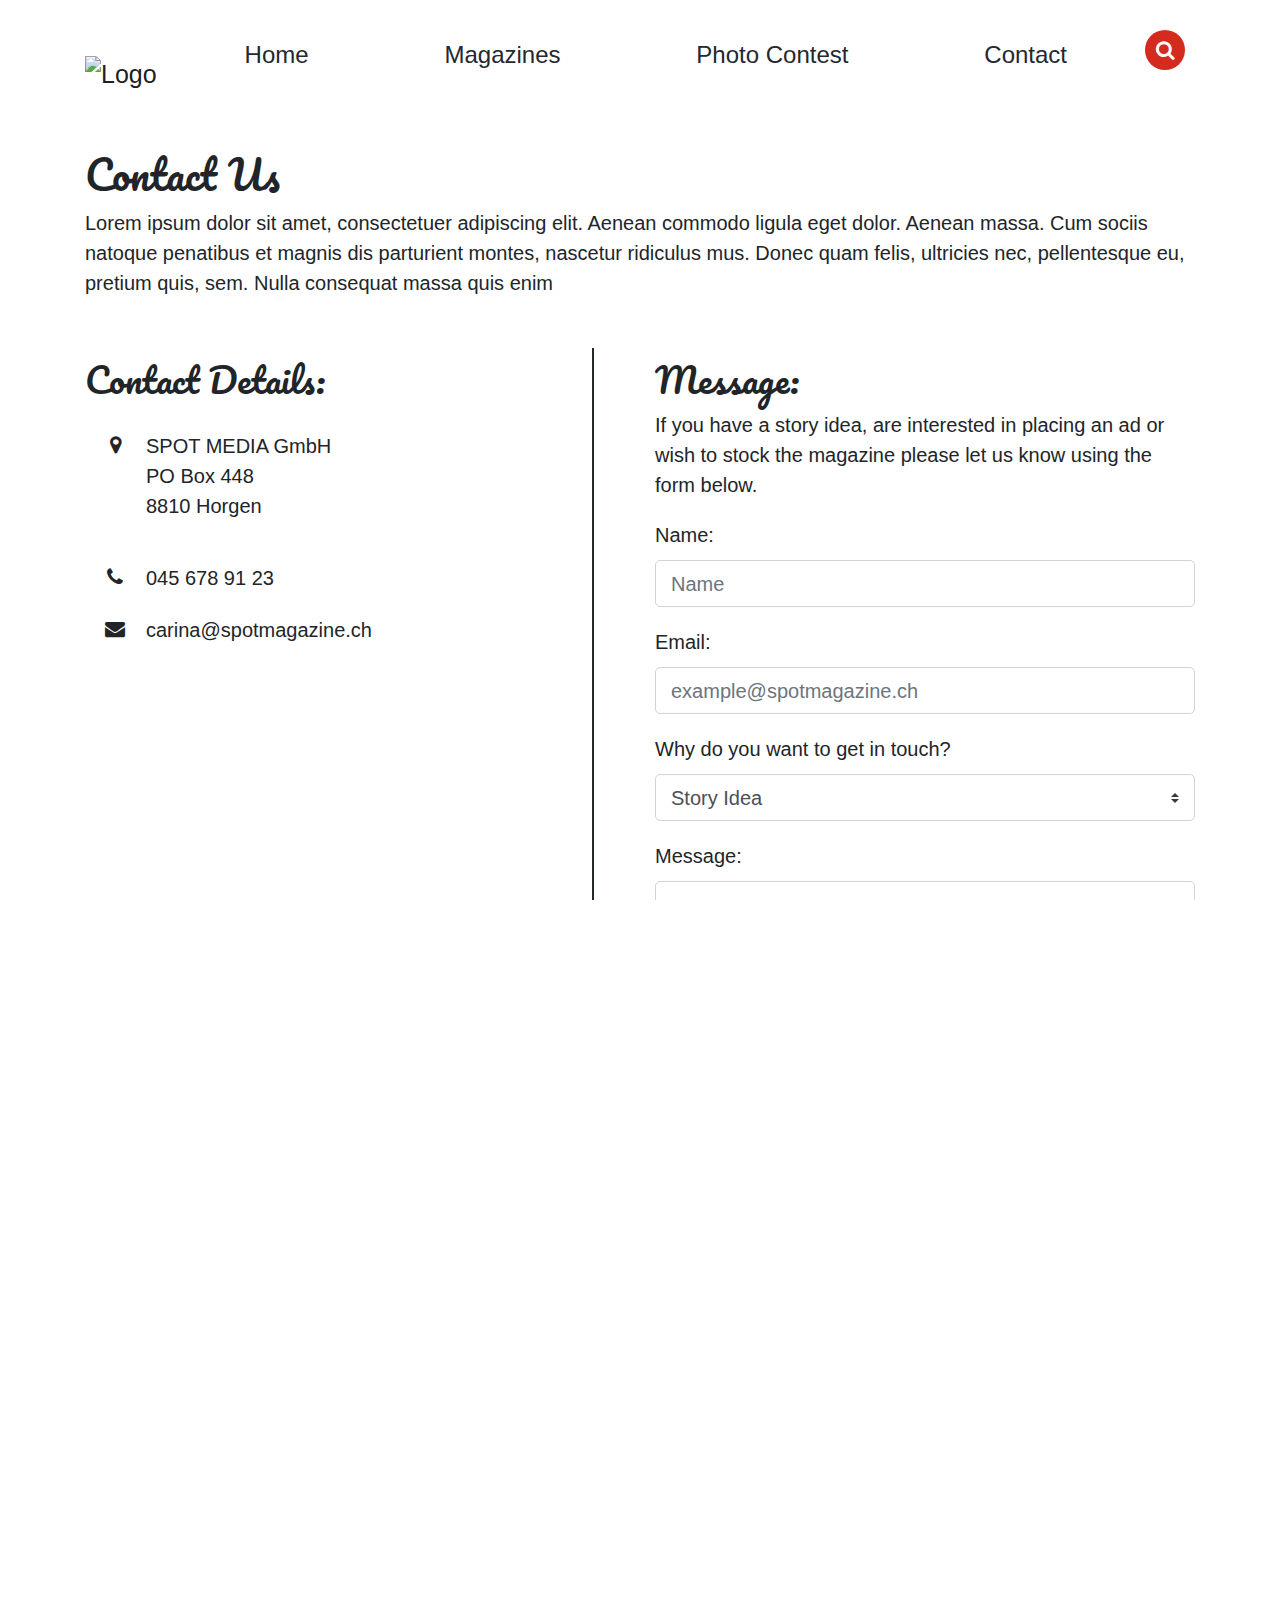
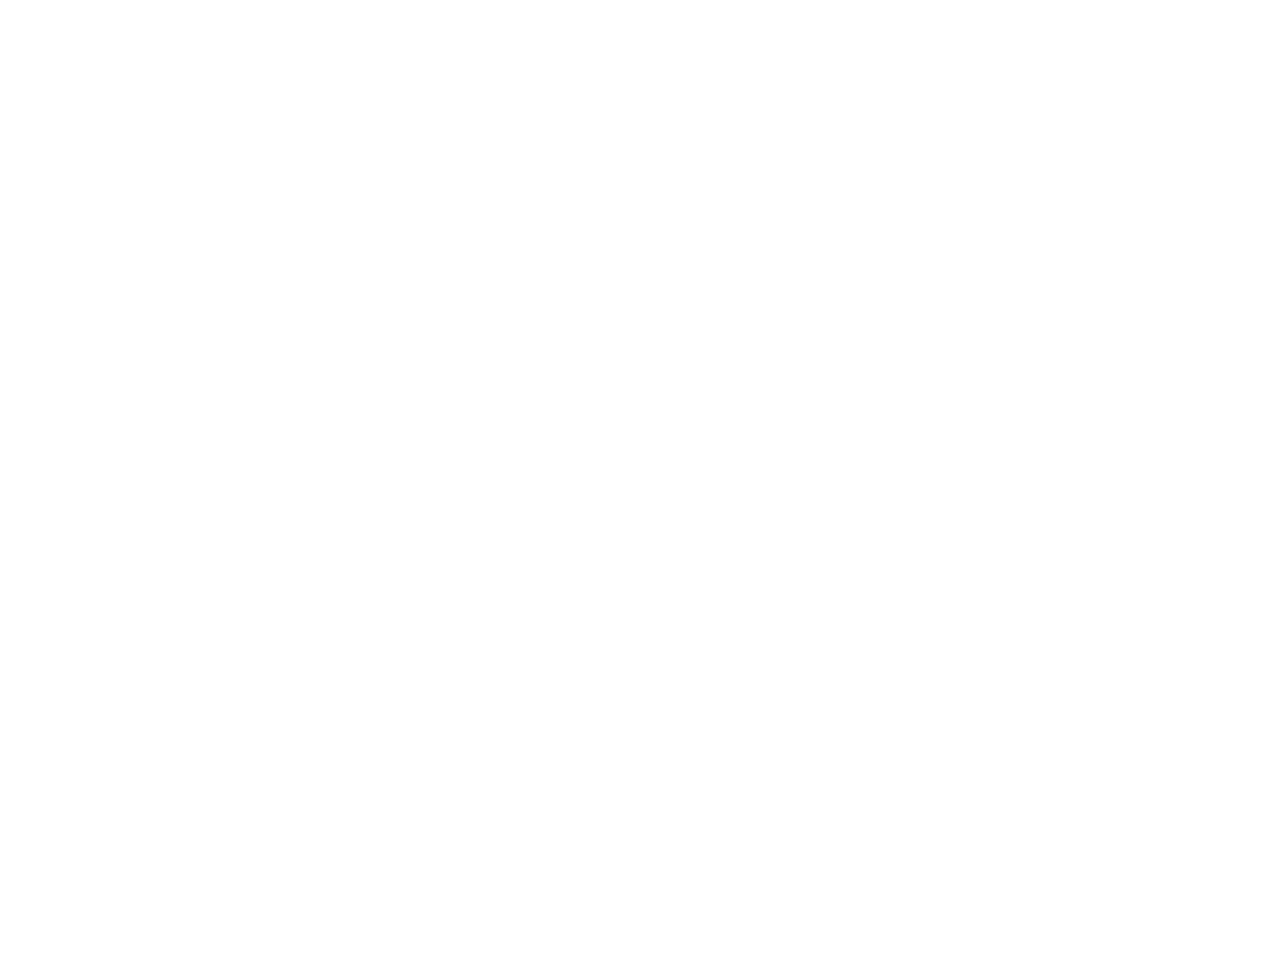
==== commit d5a3d94d: "Spellchecked source" ====
--- a/contact.html
+++ b/contact.html
@@ -8,8 +8,8 @@
     <!-- Adding Bootstrap 4 styling, Font Awesome fonts -->
     <link rel="stylesheet" href="https://maxcdn.bootstrapcdn.com/bootstrap/4.2.1/css/bootstrap.min.css" type="text/css" />
     <link rel="stylesheet" href="https://maxcdn.bootstrapcdn.com/font-awesome/4.7.0/css/font-awesome.min.css" type="text/css" />
-    <!-- Adding google font 
-         X This is a close approx to a licenced font the client uses, should be replaced in live version -->
+    <!-- Adding Google font 
+         X This is a close approx to a licensed font the client uses, should be replaced in live version -->
     <link href="https://fonts.googleapis.com/css?family=Pacifico" rel="stylesheet">
     <!-- Favicon -->
     <!-- X Add icons for mobile homescreen use -->
@@ -36,8 +36,8 @@
                 </div>
                 <!-- The ordering is used to ensure the search icon is on the left of the mobile menu and on the right of the desktop links -->
                 <div class='d-flex flex-row order-lg-2'>
-                    <!-- Serach button -->
-                    <!-- Non functional as js would be needed for the animations -->
+                    <!-- Search button -->
+                    <!-- Non functional as JavaScript would be needed for the animations -->
                     <div class='pt-lg-2'>
                         <div class="nav-item spoticon spotred fa fa-search"></div>
                     </div>
@@ -60,8 +60,9 @@
     <!-- Used to move content below the navbar -->
     <!-- Extra padding needed on desktop as there is no image on this page -->
     <div class='navpadding'></div>
-    <div class='navpaddinghalf d-none d-md-block'></div>
-    <!-- Enquireies and Subscription Section -->
+    <div class='navpaddingquater d-lg-none'></div>
+    <div class='navpaddinghalf d-none d-lg-block'></div>
+    <!-- Enquiries and Subscription Section -->
     <section>
         <div class='container maxcontainer'>
             <div class='row'>
@@ -112,13 +113,13 @@
                         </div>
                     </div>
                 </div>
-                <!-- This single column is used to have a verticle line on desktop -->
+                <!-- This single column is used to have a vertical line on desktop -->
                 <div class='col-12 col-lg-1 d-flex justify-content-center align-items-center'>
                     <div class='vline'></div>
                 </div>
                 <div class='col-12 col-lg-6 my-4'>
                     <h3 class='cursive-text text-left'>Message:</h3>
-                    <p>Have a story idea, interested in placing an ad or wish to stock the magazine? Please let us know using the form below</p>
+                    <p>If you have a story idea, are interested in placing an ad or wish to stock the magazine please let us know using the form below.</p>
                     <form>
                         <div class="form-group">
                             <label for="cf_name">Name:</label>
@@ -129,7 +130,7 @@
                             <input id="cf_email" name="cf_email" placeholder="example@spotmagazine.ch" type="text" required="required" class="form-control">
                         </div>
                         <div class="form-group">
-                            <label for="cf_subject">Subject:</label>
+                            <label for="cf_subject">Why do you want to get in touch?</label>
                             <div>
                                 <select id="cf_subject" name="cf_subject" required="required" class="custom-select">
                                     <option value="cf_story">Story Idea</option>
@@ -137,7 +138,7 @@
                                     <option value="cf_distribution">Distribution</option>
                                     <option value="cf_general">Other</option>
                                 </select>
-                                <span id="cf_subjectHelpBlock" class="form-text text-muted">Why do you want to get in touch?</span>
+                                <span id="cf_subjectHelpBlock" class="form-text text-muted"></span>
                             </div>
                         </div>
                         <div class="form-group">
@@ -154,9 +155,12 @@
     </section>
     <!-- About Us Section Desktop -->
     <section class='d-none d-md-block'>
-        <div class='container'>
-            <div class='row'>
-                <h2 class='cursive-text text-left'>Meet the team</h2>
+        <div class='container px-0'>
+            <hr>
+            <div class='row'>
+                <div class='col-12'>
+                    <h2 class='cursive-text text-left'>Meet the team</h2>
+                </div>
             </div>
         </div>
         <div class='container maxcontainer'>
@@ -219,8 +223,11 @@
     <!-- About Us Section Mobile -->
     <section class='d-md-none'>
         <div class='container'>
-            <div class='row'>
-                <h2 class='cursive-text text-left'>Meet the team</h2>
+            <hr>
+            <div class='row'>
+                <div class='col-12'>
+                    <h2 class='cursive-text text-left'>Meet the team</h2>
+                </div>
             </div>
         </div>
         <div class='container'>
@@ -299,7 +306,6 @@
         </div>
     </section>
     <!-- Footer -->
-    <!-- X Fix the text not going edge to edge -->
     <footer class='footer d-flex align-items-center'>
         <div class='container'>
             <div class='row'>
@@ -317,14 +323,14 @@
                 </div>
                 <div class='col-lg-4 my-1 order-lg-3 footerright'>
                     Spot Media GmbH </br>
-                    C2018 </br>
+                    &copy; 2018 </br>
                     All rights reserved </br>
                 </div>
             </div>
         </div>
     </footer>
 </body>
-<!-- Bootstrap javascript -->
+<!-- Bootstrap JavaScript -->
 <script src="https://code.jquery.com/jquery-3.3.1.slim.min.js" integrity="sha384-q8i/X+965DzO0rT7abK41JStQIAqVgRVzpbzo5smXKp4YfRvH+8abtTE1Pi6jizo" crossorigin="anonymous"></script>
 <script src="https://cdnjs.cloudflare.com/ajax/libs/popper.js/1.14.7/umd/popper.min.js" integrity="sha384-UO2eT0CpHqdSJQ6hJty5KVphtPhzWj9WO1clHTMGa3JDZwrnQq4sF86dIHNDz0W1" crossorigin="anonymous"></script>
 <script src="https://stackpath.bootstrapcdn.com/bootstrap/4.3.1/js/bootstrap.min.js" integrity="sha384-JjSmVgyd0p3pXB1rRibZUAYoIIy6OrQ6VrjIEaFf/nJGzIxFDsf4x0xIM+B07jRM" crossorigin="anonymous"></script>
--- a/assets/css/style.css
+++ b/assets/css/style.css
@@ -12,32 +12,44 @@
 /*-------------------- General styles --------------------*/
 
 /*
-A - Fixes white bar appearing on the right side of the screen
+A - It did fix a white bar appearing on the right side of the screen
 https://stackoverflow.com/questions/4617872/white-space-showing-up-on-right-side-of-page-when-background-image-should-extend
-
-B- Helvetica neue is the font the client wants to use but it's not native to windows or linux
+Since been removed as it was causing a scrolling issue on iOS
+This was a very early issue on the site that does not appear to be an issue now, if it reappears then this may need to be reconsidered 
+
+B - Helvetica neue is the font the client wants to use but it's not native to windows or Linux
 This helped ensure that should it not be there the next font would be something similar
 https://stackoverflow.com/questions/8118741/css-font-helvetica-neue
 
-C- Makes the scroll behavior smooth for the homepage bouncing link
-    X This is only suported on chrome and firefox
+C - Makes the scroll behavior smooth for the homepage bouncing link
+    X This is only supported on chrome and Firefox
+        Cross browser support requires JavaScript
         There is a way to do it without using this but I cannot figure it out:;
         https://stackoverflow.com/questions/17631417/css-pure-css-scroll-animation
+
+D - iOS Scroll fixed!
+https://www.igorkromin.net/index.php/2016/05/20/mobile-safari-scrolling-problem-with-an-input-field-inside-a-fixed-div/
+
 */
 
 html,
 body {
     /*A*/
-    width: 100%;
+    /*width: 100%;
     height: 100%;
     margin: 0px;
-    padding: 0px;
-    overflow-x: hidden;
+    padding: 0px;*/
+    /*overflow-x: hidden;*/
+    /*Setting the default font size to use em sizes for the rest*/
     font-size: 20px;
     /*B*/
-    font-family: "Helvetica Neue", Helvetica, Arial, "Lucida Grande", sans-serif;
+    font-family: 'Helvetica Neue', Helvetica, Arial, 'Lucida Grande', sans-serif;
     /*C*/
     scroll-behavior: smooth;
+    /*D*/
+    -webkit-overflow-scrolling: touch !important;
+    overflow: auto !important;
+    height: 100% !important;
 }
 
 /*
@@ -64,7 +76,8 @@
 }
 
 /*Center Align Headers
-    X May have been a mistake, should check if there are more exceptions than the rule*/
+    X May have been a mistake, should check if there are more exceptions than the rule
+    A rough calculation indicates that it may be about half of the time this need to be overruled*/
 h1,
 h2,
 h3,
@@ -158,7 +171,7 @@
 } 
 */
 
-/*This is close to a licenced font the client uses, should be replaced in the real version*/
+/*This font is close to a licensed font the client uses, should be replaced in the real version*/
 .cursive-text {
     font-family: 'Pacifico', cursive;
 }
@@ -172,7 +185,11 @@
     color: inherit;
 }
 
-.link-hover:hover {
+/*https://stackoverflow.com/questions/22559756/changing-hover-to-touch-click-for-mobile-devices
+hover active is needed for the interaction to work correctly on mobile*/
+
+.link-hover:hover,
+.link-hover:active {
     text-decoration: underline;
 }
 
@@ -221,11 +238,13 @@
     font-size: 1.3em;
 }
 
-.card:hover .imlink {
+.card:hover .imlink,
+.card:active .imlink {
     opacity: 0.3;
 }
 
-.card:hover .linkspot {
+.card:hover .linkspot,
+.card:active .linkspot {
     opacity: 1;
 }
 
@@ -246,9 +265,9 @@
 }
 
 .spoticon_s {
-    height: 30px;
-    min-width: 30px;
-    max-width: 30px;
+    height: 32px;
+    min-width: 32px;
+    max-width: 32px;
     margin: 5px;
 }
 
@@ -314,7 +333,7 @@
 https://bootstrapformbuilder.com/
 */
 .form-group {
-    margin-bottom: 0.5rem;
+    margin-bottom: 1rem;
 }
 
 /*Creates a little box around any Font Awesome icons to help align and center them*/
@@ -336,6 +355,10 @@
     height: 50px;
 }
 
+.navpaddingquater {
+    height: 25px;
+}
+
 /*Bootstrap style*/
 .navbar {
     background-color: rgba(255, 255, 255, 1);
@@ -381,7 +404,7 @@
 
 /*----- Hero and Superhero Image Styles -----*/
 
-/*Possibly Depricated*/
+/*Possibly Deprecated*/
 /*.heroimg {
     position: relative;
     left: 0;
@@ -390,7 +413,7 @@
     z-index: -1;
 }*/
 
-/*Merged herotxt with herocaption as they don't seem to be called speratly, leaving this here just in case*/
+/*Merged herotxt with herocaption as they don't seem to be called separately, leaving this here just in case*/
 /*.herotxt {
     color: #FFFFFF;
     text-shadow: 0px 0px 15px rgba(0, 0, 0, 0.3);
@@ -425,7 +448,7 @@
 
 }
 
-/*Possibly Depricated*/
+/*Possibly Deprecated*/
 /*.superherocaption {
     padding-bottom: 5%;
 }*/
@@ -548,7 +571,7 @@
     margin-left: -100px;
 }
 
-/*Depricated*/
+/*Deprecated*/
 /*.frameview {
     width: auto;
     height: 300px;
@@ -625,8 +648,8 @@
 /*Creates a small aperture for the flag icons in the cards
 uses the squareimage class from the Contest Page Styles section for the nested image*/
 .flagview {
-    height: 30px !important;
-    width: 30px !important;
+    height: 32px !important;
+    width: 32px !important;
     border: 1px solid #dee2e6;
     margin: 5px;
 }
@@ -639,7 +662,7 @@
     font-size: 0.75em;
 }
 
-/*Depricated*/
+/*Deprecated*/
 /*.pad {
     padding-left: 10px;
 }*/
@@ -697,6 +720,11 @@
     height: 525px;
 }
 
+#prizeprev,
+#prizenext {
+    opacity: 1;
+}
+
 #sponsorcard {
     max-height: 150px;
 }
@@ -763,7 +791,7 @@
         border-spacing: 10px 20px;
     }
 
-    /*Used for verticle line only on desktop*/
+    /*Used for vertical line only on desktop*/
     .vline {
         border-right: 2px solid;
         border-color: #24282F;
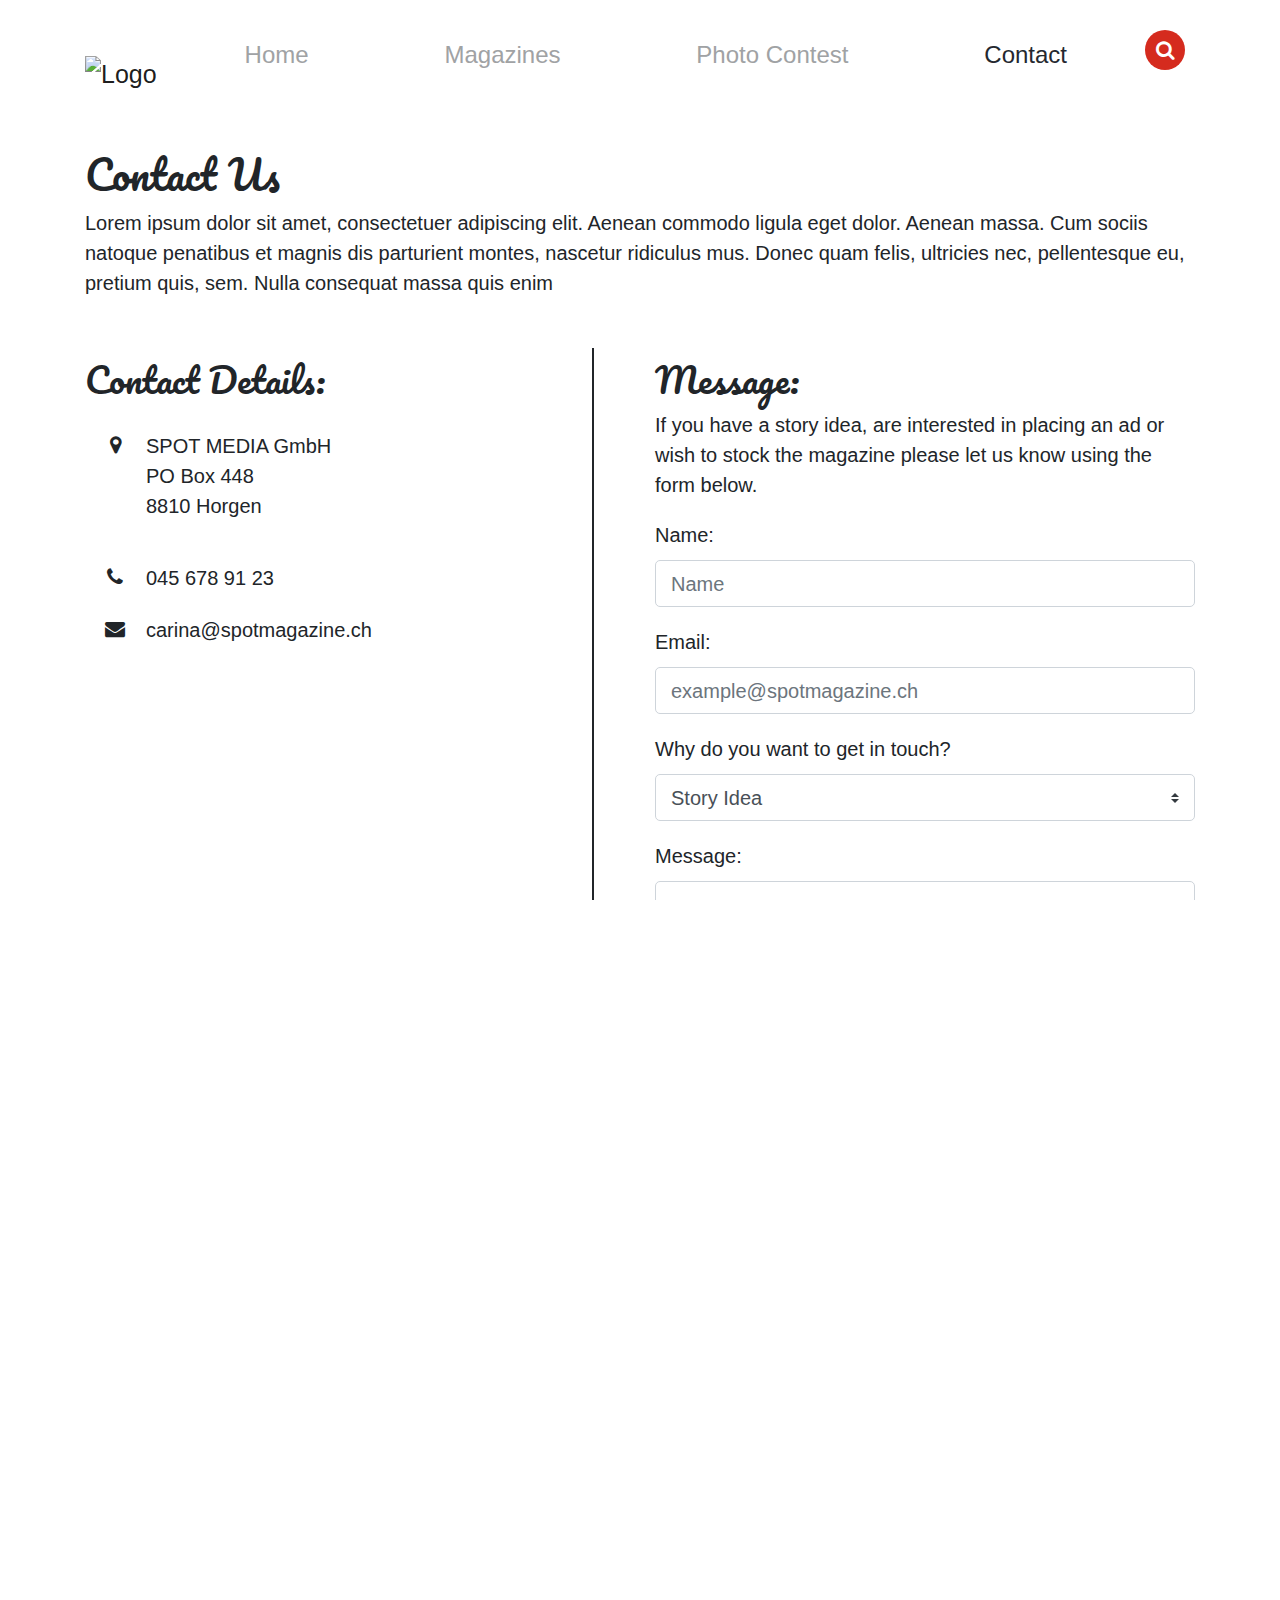
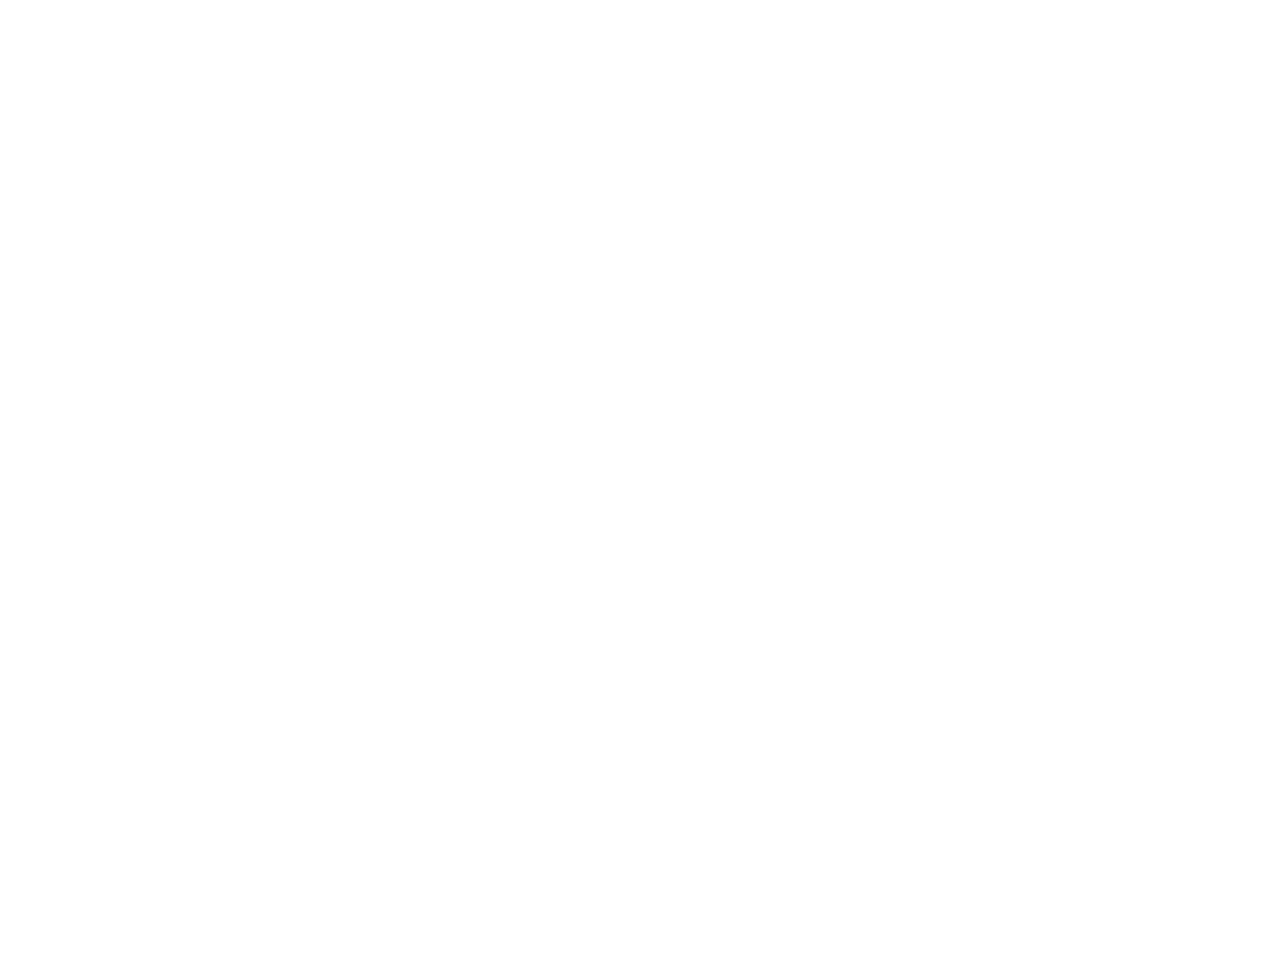
==== commit 455b6d22: "Lint code, improve UX and implement feedback" ====
--- a/contact.html
+++ b/contact.html
@@ -1,338 +1,351 @@
 <!DOCTYPE html>
 <html lang="en">
+    <!--
+    NOTE: The majority of comments here will be removed when the site goes live for the client.
+    They are:
+        - notes to myself in the future (denoted by an X )
+        - to explain my thinking and process to any examiners for the sake of the Code Institute project.
+    -->
 
-<head>
-    <meta charset="UTF-8">
-    <meta name="viewport" content="width=device-width, initial-scale=1.0">
-    <meta http-equiv="X-UA-Compatible" content="ie=edge">
-    <!-- Adding Bootstrap 4 styling, Font Awesome fonts -->
-    <link rel="stylesheet" href="https://maxcdn.bootstrapcdn.com/bootstrap/4.2.1/css/bootstrap.min.css" type="text/css" />
-    <link rel="stylesheet" href="https://maxcdn.bootstrapcdn.com/font-awesome/4.7.0/css/font-awesome.min.css" type="text/css" />
-    <!-- Adding Google font 
+    <head>
+        <meta charset="UTF-8" />
+        <meta name="viewport" content="width=device-width, initial-scale=1.0" />
+        <meta http-equiv="X-UA-Compatible" content="ie=edge" />
+        <!-- Adding Bootstrap 4 styling, Font Awesome fonts -->
+        <link rel="stylesheet" href="https://maxcdn.bootstrapcdn.com/bootstrap/4.2.1/css/bootstrap.min.css" type="text/css" />
+        <link rel="stylesheet" href="https://maxcdn.bootstrapcdn.com/font-awesome/4.7.0/css/font-awesome.min.css" type="text/css" />
+        <!-- Adding Google font
          X This is a close approx to a licensed font the client uses, should be replaced in live version -->
-    <link href="https://fonts.googleapis.com/css?family=Pacifico" rel="stylesheet">
-    <!-- Favicon -->
-    <!-- X Add icons for mobile homescreen use -->
-    <link rel="shortcut icon" type="image/png" href="assets/logo/Spot_Magazine.png" />
-    <!-- My styles -->
-    <link rel="stylesheet" href="assets/css/style.css">
-    <title>Spot Magazine</title>
-</head>
+        <link href="https://fonts.googleapis.com/css?family=Pacifico" rel="stylesheet" />
+        <!-- Favicon -->
+        <!-- X Add icons for mobile homescreen use -->
+        <link rel="shortcut icon" type="image/png" href="assets/logo/spot_magazine.png" />
+        <!-- My styles -->
+        <link rel="stylesheet" href="assets/css/style.css" />
+        <title>Spot Magazine</title>
+    </head>
 
-<body>
-    <!-- Navbar Header -->
-    <header>
-        <nav class="navbar fixed-top navbar-expand-lg navbar-light nav-fill shadow-sm py-1">
-            <div class='container maxcontainer'>
-                <div class='mr-auto'>
-                    <!-- Large Logo size -->
-                    <a class="navbar-brand d-none d-lg-block " href="index.html">
-                        <img src="assets/logo/Spot_Magazine.png" alt="Logo" class='logosize'>
-                    </a>
-                    <!-- Small Logo size -->
-                    <a class="navbar-brand d-lg-none" href="index.html">
-                        <img src="assets/logo/Spot_Magazine.png" alt="Logo" class='logosize'>
-                    </a>
-                </div>
-                <!-- The ordering is used to ensure the search icon is on the left of the mobile menu and on the right of the desktop links -->
-                <div class='d-flex flex-row order-lg-2'>
-                    <!-- Search button -->
-                    <!-- Non functional as JavaScript would be needed for the animations -->
-                    <div class='pt-lg-2'>
-                        <div class="nav-item spoticon spotred fa fa-search"></div>
+    <body>
+        <!-- Navbar Header -->
+        <header>
+            <nav class="navbar fixed-top navbar-expand-lg navbar-light nav-fill shadow-sm py-1">
+                <div class="container maxcontainer">
+                    <div class="mr-auto">
+                        <!-- Large Logo size -->
+                        <a class="navbar-brand d-none d-lg-block " href="index.html">
+                            <img src="assets/logo/spot_magazine.png" alt="Logo" class="logosize" />
+                        </a>
+                        <!-- Small Logo size -->
+                        <a class="navbar-brand d-lg-none p-0" href="index.html">
+                            <img src="assets/logo/spot_magazine.png" alt="Logo" class="logosize" />
+                        </a>
                     </div>
                     <!-- Button used as menu under 768px -->
-                    <button class="navbar-toggler" type="button" data-toggle="collapse" data-target="#topNavbar">
-                        <span class="navbar-toggler-icon"></span>
-                    </button>
-                </div>
-                <div class="collapse navbar-collapse order-lg-1" id='topNavbar'>
-                    <!-- Header links -->
-                    <!-- Is it better if these are in a list? -->
-                    <a class='nav-item nav-link pt-lg-4' href="index.html">Home</a>
-                    <a class='nav-item nav-link pt-lg-4' href="gallery.html">Magazines</a>
-                    <a class='nav-item nav-link pt-lg-4' href="contest.html">Photo Contest</a>
-                    <a class='nav-item nav-link pt-lg-4' href="contact.html">Contact</a>
-                </div>
-            </div>
-        </nav>
-    </header>
-    <!-- Used to move content below the navbar -->
-    <!-- Extra padding needed on desktop as there is no image on this page -->
-    <div class='navpadding'></div>
-    <div class='navpaddingquater d-lg-none'></div>
-    <div class='navpaddinghalf d-none d-lg-block'></div>
-    <!-- Enquiries and Subscription Section -->
-    <section>
-        <div class='container maxcontainer'>
-            <div class='row'>
-                <div class='col'>
-                    <h2 class='cursive-text text-left'>Contact Us</h2>
-                    Lorem ipsum dolor sit amet, consectetuer adipiscing elit. Aenean commodo ligula eget dolor. Aenean massa. Cum sociis natoque penatibus et magnis dis parturient montes, nascetur ridiculus mus. Donec quam felis, ultricies nec, pellentesque eu, pretium quis, sem. Nulla consequat massa quis enim
-                </div>
-            </div>
-        </div>
-    </section>
-    <!-- Contact info and form Section -->
-    <section>
-        <div class='container mt-4'>
-            <div class='row'>
-                <div class='col-12 col-lg-5 my-4'>
-                    <h3 class='cursive-text text-left'>
-                        Contact Details:
-                    </h3>
-                    <div class='row'>
-                        <div class='col-lg-12 col-sm-6'>
-                            <div class='d-flex justify-content-start '>
-                                <table class='contacttable'>
+                    <div class="d-flex flex-row order-lg-2">
+                        <!-- Search button -->
+                        <!-- X Non functional as JavaScript would be needed for the animations -->
+                        <div class="pt-lg-2">
+                            <div class="nav-item spoticon spotred fa fa-search"></div>
+                        </div>
+                        <button class="navbar-toggler" type="button" data-toggle="collapse" data-target="#topNavbar">
+                            <span class="navbar-toggler-icon"></span>
+                        </button>
+                    </div>
+                    <div class="collapse navbar-collapse order-lg-1" id="topNavbar">
+                        <!-- Header links -->
+                        <a class="nav-item nav-link pt-lg-4" href="index.html">Home</a>
+                        <a class="nav-item nav-link pt-lg-4" href="gallery.html">Magazines</a>
+                        <a class="nav-item nav-link pt-lg-4" href="contest.html">Photo Contest</a>
+                        <a class="nav-item nav-link pt-lg-4 active" href="contact.html">Contact</a>
+                    </div>
+                </div>
+            </nav>
+        </header>
+        <!-- Used to move content below the navbar -->
+        <!-- Extra padding needed on desktop as there is no image on this page -->
+        <div class="navpadding"></div>
+        <div class="navpaddingquater d-lg-none"></div>
+        <div class="navpaddinghalf d-none d-lg-block"></div>
+        <!-- Contact Us Section -->
+        <section>
+            <div class="container maxcontainer">
+                <div class="row">
+                    <div class="col">
+                        <h2 class="cursivetxt text-left">Contact Us</h2>
+                        Lorem ipsum dolor sit amet, consectetuer adipiscing elit. Aenean commodo ligula eget dolor. Aenean massa. Cum sociis natoque penatibus et magnis dis parturient montes, nascetur ridiculus mus. Donec quam felis, ultricies nec, pellentesque eu, pretium quis, sem. Nulla consequat
+                        massa quis enim
+                    </div>
+                </div>
+            </div>
+        </section>
+        <!-- Contact info and form Section -->
+        <section>
+            <div class="container mt-4">
+                <div class="row">
+                    <div class="col-12 col-lg-5 my-4">
+                        <h3 class="cursivetxt text-left">
+                            Contact Details:
+                        </h3>
+                        <div class="row">
+                            <div class="col-sm-6 col-lg-12">
+                                <div class="d-flex justify-content-start ">
+                                    <table class="contacttable">
+                                        <tr>
+                                            <td class="fa faicon fa-map-marker"></td>
+                                            <td>
+                                                SPOT MEDIA GmbH <br />
+                                                PO Box 448 <br />
+                                                8810 Horgen <br />
+                                            </td>
+                                        </tr>
+                                    </table>
+                                </div>
+                            </div>
+                            <div class="col-sm-6 col-lg-12 d-flex justify-content-start">
+                                <table class="contacttable">
                                     <tr>
-                                        <td class='fa faicon fa-map-marker'>
-                                        </td>
-                                        <td>
-                                            SPOT MEDIA GmbH </br>
-                                            PO Box 448 </br>
-                                            8810 Horgen </br>
-                                        </td>
+                                        <td class="fa faicon fa-phone"></td>
+                                        <td>045 678 91 23</td>
+                                    </tr>
+                                    <tr>
+                                        <td class="fa faicon fa-envelope"></td>
+                                        <td><a href="#" class="linkhover">carina@spotmagazine.ch</a></td>
                                     </tr>
                                 </table>
                             </div>
                         </div>
-                        <div class='col-lg-12 col-sm-6 d-flex justify-content-start'>
-                            <table class='contacttable'>
-                                <tr>
-                                    <td class='fa faicon fa-phone'></td>
-                                    <td>045 678 91 23</td>
-                                </tr>
-                                <tr>
-                                    <td class='fa faicon fa-envelope'></td>
-                                    <td><a href="#" class='link-hover'>carina@spotmagazine.ch</a></td>
-                                </tr>
-                                <tr>
-                                </tr>
-                            </table>
-                        </div>
-                    </div>
-                </div>
-                <!-- This single column is used to have a vertical line on desktop -->
-                <div class='col-12 col-lg-1 d-flex justify-content-center align-items-center'>
-                    <div class='vline'></div>
-                </div>
-                <div class='col-12 col-lg-6 my-4'>
-                    <h3 class='cursive-text text-left'>Message:</h3>
-                    <p>If you have a story idea, are interested in placing an ad or wish to stock the magazine please let us know using the form below.</p>
-                    <form>
-                        <div class="form-group">
-                            <label for="cf_name">Name:</label>
-                            <input id="cf_name" name="cf_name" placeholder="Name" type="text" required="required" class="form-control">
-                        </div>
-                        <div class="form-group">
-                            <label for="cf_email">Email:</label>
-                            <input id="cf_email" name="cf_email" placeholder="example@spotmagazine.ch" type="text" required="required" class="form-control">
-                        </div>
-                        <div class="form-group">
-                            <label for="cf_subject">Why do you want to get in touch?</label>
-                            <div>
-                                <select id="cf_subject" name="cf_subject" required="required" class="custom-select">
-                                    <option value="cf_story">Story Idea</option>
-                                    <option value="cf_subscription">Subscription</option>
-                                    <option value="cf_distribution">Distribution</option>
-                                    <option value="cf_general">Other</option>
-                                </select>
-                                <span id="cf_subjectHelpBlock" class="form-text text-muted"></span>
-                            </div>
-                        </div>
-                        <div class="form-group">
-                            <label for="cf_message">Message:</label>
-                            <textarea id="cf_message" name="cf_message" cols="40" rows="3" required="required" class="form-control"></textarea>
-                        </div>
-                        <div class="form-group d-flex justify-content-center">
-                            <button name="submit" type="submit" class="btn btn-spot">Send</button>
-                        </div>
-                    </form>
-                </div>
-            </div>
-        </div>
-    </section>
-    <!-- About Us Section Desktop -->
-    <section class='d-none d-md-block'>
-        <div class='container px-0'>
-            <hr>
-            <div class='row'>
-                <div class='col-12'>
-                    <h2 class='cursive-text text-left'>Meet the team</h2>
-                </div>
-            </div>
-        </div>
-        <div class='container maxcontainer'>
-            <div class='row align-items-center'>
-                <div class='col-12'>
-                    <div class='circleview aboutcircle m-3'>
-                        <img src="assets/images/sketches/Carina.jpeg" class='circleimage' alt="Carina">
-                    </div>
-                    <div class='my-5'>
-                        <h4 class='text-left'>
-                            Carina Scheuringer - Editor
+                    </div>
+                    <!-- This single column is used to have a vertical line on desktop -->
+                    <div class="col-12 col-lg-1 d-flex justify-content-center align-items-center">
+                        <div class="vline"></div>
+                    </div>
+                    <div class="col-12 col-lg-6 my-4">
+                        <h3 class="cursivetxt text-left">Message:</h3>
+                        <p>If you have a story idea, are interested in placing an ad or wish to stock the magazine please let us know using the form below.</p>
+                        <form>
+                            <div class="form-group">
+                                <label for="cf_name">Name:</label>
+                                <input id="cf_name" name="cf_name" placeholder="Name" type="text" required="required" class="form-control" />
+                            </div>
+                            <div class="form-group">
+                                <label for="cf_email">Email:</label>
+                                <input id="cf_email" name="cf_email" placeholder="example@spotmagazine.ch" type="email" required="required" class="form-control" />
+                            </div>
+                            <div class="form-group">
+                                <label for="cf_subject">Why do you want to get in touch?</label>
+                                <div>
+                                    <select id="cf_subject" name="cf_subject" required="required" class="custom-select">
+                                        <option value="cf_story">Story Idea</option>
+                                        <option value="cf_subscription">Subscription</option>
+                                        <option value="cf_distribution">Distribution</option>
+                                        <option value="cf_general">Other</option>
+                                    </select>
+                                    <span id="cf_subjectHelpBlock" class="form-text text-muted"></span>
+                                </div>
+                            </div>
+                            <div class="form-group">
+                                <label for="cf_message">Message:</label>
+                                <textarea id="cf_message" name="cf_message" cols="40" rows="3" required="required" class="form-control"></textarea>
+                            </div>
+                            <div class="form-group d-flex justify-content-center">
+                                <button name="submit" type="submit" class="btn btnspot">Send</button>
+                            </div>
+                        </form>
+                    </div>
+                </div>
+            </div>
+        </section>
+        <!-- About Us Section Desktop -->
+        <!-- This has the exact same issue as the Trending Story Section in index.html, see the note there for an explination and possible fix -->
+        <!-- Note, none of the emails are real so cannot be liked, by request of the cilent -->
+        <section class="d-none d-md-block">
+            <div class="container px-0">
+                <hr />
+                <div class="row">
+                    <div class="col-12">
+                        <h2 class="cursivetxt text-left">Meet the team</h2>
+                    </div>
+                </div>
+            </div>
+            <div class="container maxcontainer">
+                <div class="row align-items-center">
+                    <div class="col-12">
+                        <div class="circleview aboutcircle m-3">
+                            <img src="assets/images/sketches/carina.jpeg" class="circleimage" alt="Carina" />
+                        </div>
+                        <div class="my-5">
+                            <h4 class="text-left">
+                                Carina Scheuringer - Editor
+                            </h4>
+                            <a href="#" class="linkhover">carina@spotmagazine.ch</a>
+                            <p>Lorem ipsum dolor sit amet, consectetuer adipiscing elit. Aenean commodo ligula eget dolor. Aenean massa. Cum sociis natoque penatibus et magnis dis parturient montes, nascetur ridiculus mus. Donec quam felis, ultricies nec, pellentesque eu, pretium.</p>
+                        </div>
+                    </div>
+                    <div class="col-12">
+                        <div class="circleview aboutcircle float-right m-3">
+                            <img src="assets/images/sketches/andy.jpeg" class="circleimage" alt="Andy" />
+                        </div>
+                        <div class="my-5 text-right">
+                            <h4 class="text-right">
+                                Andy Seddon - Contributor
+                            </h4>
+                            <a href="#" class="linkhover">andy@spotmagazine.ch</a>
+                            <p>
+                                In sem justo, commodo ut, suscipit at, pharetra vitae, orci. Duis sapien nunc, commodo et, interdum suscipit, sollicitudin et, dolor. Pellentesque habitant morbi tristique senectus et netus et malesuada fames ac turpis egestas. Aliquam id dolor. Class aptent taciti
+                                sociosqu ad litora.
+                            </p>
+                        </div>
+                    </div>
+                    <div class="col-12">
+                        <div class="circleview aboutcircle m-3">
+                            <img src="assets/images/sketches/isabel_b.jpeg" class="circleimage" alt="Isabel" />
+                        </div>
+                        <div class="my-5">
+                            <h4 class="text-left">
+                                Isabel Steiner - Advertising and Sales
+                            </h4>
+                            <a href="#" class="linkhover">isabel@spotmagazine.ch</a>
+                            <p>
+                                Etiam posuere quam ac quam. Maecenas aliquet accumsan leo. Nullam dapibus fermentum ipsum. Etiam quis quam. Integer lacinia. Nulla est. Nulla turpis magna, cursus sit amet, suscipit a, interdum id, felis. Integer vulputate sem a nibh rutrum consequat. Maecenas lorem.
+                                Pellentesque pretium.
+                            </p>
+                        </div>
+                    </div>
+                    <div class="col-12">
+                        <div class="circleview aboutcircle float-right m-3">
+                            <img src="assets/images/sketches/sam.jpeg" class="circleimage" alt="Sam" />
+                        </div>
+                        <div class="my-5 text-right">
+                            <h4 class="text-right">
+                                Sam Anderson - ¯\_(ツ)_/¯
+                            </h4>
+                            <a href="#" class="linkhover">sam@spotmagazine.ch</a>
+                            <p>
+                                Lorem ipsum dolor sit amet, consectetuer adipiscing elit. Morbi gravida libero nec velit. Morbi scelerisque luctus velit. Etiam dui sem, fermentum vitae, sagittis id, malesuada in, quam. Proin mattis lacinia justo. Vestibulum facilisis auctor urna. Aliquam in lorem
+                                sit amet leo accumsan.
+                            </p>
+                        </div>
+                    </div>
+                </div>
+            </div>
+        </section>
+        <!-- About Us Section Mobile -->
+        <section class="d-md-none">
+            <div class="container">
+                <hr />
+                <div class="row">
+                    <div class="col-12">
+                        <h2 class="cursivetxt text-left">Meet the team</h2>
+                    </div>
+                </div>
+            </div>
+            <div class="container">
+                <div class="row d-flex justify-content-lg-start">
+                    <div class="col-12 d-flex justify-content-center">
+                        <div class="circleview aboutcircle">
+                            <img src="assets/images/sketches/carina.jpeg" class="circleimage" alt="Carina" />
+                        </div>
+                    </div>
+                    <div class="col-12">
+                        <h3 class="text-center">
+                            Carina Scheuringer
+                        </h3>
+                        <h4>
+                            Editor
                         </h4>
-                        <a href="#" class='link-hover'>carina@spotmagazine.ch</a>
-                        <p>Lorem ipsum dolor sit amet, consectetuer adipiscing elit. Aenean commodo ligula eget dolor. Aenean massa. Cum sociis natoque penatibus et magnis dis parturient montes, nascetur ridiculus mus. Donec quam felis, ultricies nec, pellentesque eu, pretium.
+                        <p class="text-center"><a href="#" class="linkhover">carina@spotmagazine.ch</a></p>
+                        <p>Lorem ipsum dolor sit amet, consectetuer adipiscing elit. Aenean commodo ligula eget dolor. Aenean massa. Cum sociis natoque penatibus et magnis dis parturient montes, nascetur ridiculus mus. Donec quam felis, ultricies nec, pellentesque eu, pretium.</p>
+                    </div>
+                </div>
+                <div class="row d-flex justify-content-lg-end">
+                    <div class="col-12 d-flex justify-content-center">
+                        <div class="circleview aboutcircle">
+                            <img src="assets/images/sketches/andy.jpeg" class="circleimage" alt="Andy" />
+                        </div>
+                    </div>
+                    <div class="col-12">
+                        <h3 class="text-center">
+                            Andy Seddon
+                        </h3>
+                        <h4>
+                            Contributor
+                        </h4>
+                        <p class="text-center"><a href="#" class="linkhover">andy@spotmagazine.ch</a></p>
+                        <p>
+                            In sem justo, commodo ut, suscipit at, pharetra vitae, orci. Duis sapien nunc, commodo et, interdum suscipit, sollicitudin et, dolor. Pellentesque habitant morbi tristique senectus et netus et malesuada fames ac turpis egestas. Aliquam id dolor. Class aptent taciti
+                            sociosqu ad litora.
                         </p>
                     </div>
                 </div>
-                <div class='col-12'>
-                    <div class='circleview aboutcircle float-right m-3'>
-                        <img src="assets/images/sketches/andy.jpeg" class='circleimage' alt="Andy">
-                    </div>
-                    <div class='my-5 text-right'>
-                        <h4 class='text-right'>
-                            Andy Seddon - Contributor
+                <div class="row d-flex justify-content-lg-start">
+                    <div class="col-12 d-flex justify-content-center">
+                        <div class="circleview aboutcircle">
+                            <img src="assets/images/sketches/isabel_b.jpeg" class="circleimage" alt="Isabel" />
+                        </div>
+                    </div>
+                    <div class="col-12">
+                        <h3 class="text-center">
+                            Isabel Steiner
+                        </h3>
+                        <h4>
+                            Advertising and Sales
                         </h4>
-                        <a href="#" class='link-hover'>andy@spotmagazine.ch</a>
-                        <p>In sem justo, commodo ut, suscipit at, pharetra vitae, orci. Duis sapien nunc, commodo et, interdum suscipit, sollicitudin et, dolor. Pellentesque habitant morbi tristique senectus et netus et malesuada fames ac turpis egestas. Aliquam id dolor. Class aptent taciti sociosqu ad litora.
+                        <p class="text-center"><a href="#" class="linkhover">isabel@spotmagazine.ch</a></p>
+                        <p>
+                            Etiam posuere quam ac quam. Maecenas aliquet accumsan leo. Nullam dapibus fermentum ipsum. Etiam quis quam. Integer lacinia. Nulla est. Nulla turpis magna, cursus sit amet, suscipit a, interdum id, felis. Integer vulputate sem a nibh rutrum consequat. Maecenas lorem.
+                            Pellentesque pretium.
                         </p>
                     </div>
                 </div>
-                <div class='col-12'>
-                    <div class='circleview aboutcircle m-3'>
-                        <img src="assets/images/sketches/Isabel_b.jpeg" class='circleimage' alt="Geigers">
-                    </div>
-                    <div class='my-5'>
-                        <h4 class='text-left'>
-                            Isabel Steiner - Advertising and Sales
+                <div class="row d-flex justify-content-lg-end">
+                    <div class="col-12 d-flex justify-content-center">
+                        <div class="circleview aboutcircle">
+                            <img src="assets/images/sketches/sam.jpeg" class="circleimage" alt="Sam" />
+                        </div>
+                    </div>
+                    <div class="col-12">
+                        <h3 class="text-center">
+                            Sam Anderson
+                        </h3>
+                        <h4>
+                            ¯\_(ツ)_/¯
                         </h4>
-                        <a href="#" class='link-hover'>isabel@spotmagazine.ch</a>
-                        <p>Etiam posuere quam ac quam. Maecenas aliquet accumsan leo. Nullam dapibus fermentum ipsum. Etiam quis quam. Integer lacinia. Nulla est. Nulla turpis magna, cursus sit amet, suscipit a, interdum id, felis. Integer vulputate sem a nibh rutrum consequat. Maecenas lorem. Pellentesque pretium.
+                        <p class="text-center"><a href="#" class="linkhover">sam@spotmagazine.ch</a></p>
+                        <p>
+                            Lorem ipsum dolor sit amet, consectetuer adipiscing elit. Morbi gravida libero nec velit. Morbi scelerisque luctus velit. Etiam dui sem, fermentum vitae, sagittis id, malesuada in, quam. Proin mattis lacinia justo. Vestibulum facilisis auctor urna. Aliquam in lorem sit
+                            amet leo accumsan.
                         </p>
                     </div>
                 </div>
-                <div class='col-12'>
-                    <div class='circleview aboutcircle float-right m-3'>
-                        <img src="assets/images/sketches/Sam.jpeg" class='circleimage' alt="Sam">
-                    </div>
-                    <div class='my-5 text-right'>
-                        <h4 class='text-right'>
-                            Sam Anderson - ¯\_(ツ)_/¯
-                        </h4>
-                        <a href="#" class='link-hover'>sam@spotmagazine.ch</a>
-                        <p>Lorem ipsum dolor sit amet, consectetuer adipiscing elit. Morbi gravida libero nec velit. Morbi scelerisque luctus velit. Etiam dui sem, fermentum vitae, sagittis id, malesuada in, quam. Proin mattis lacinia justo. Vestibulum facilisis auctor urna. Aliquam in lorem sit amet leo accumsan.
-                        </p>
-                    </div>
-                </div>
-            </div>
-        </div>
-    </section>
-    <!-- About Us Section Mobile -->
-    <section class='d-md-none'>
-        <div class='container'>
-            <hr>
-            <div class='row'>
-                <div class='col-12'>
-                    <h2 class='cursive-text text-left'>Meet the team</h2>
-                </div>
-            </div>
-        </div>
-        <div class='container'>
-            <div class='row d-flex justify-content-lg-start'>
-                <div class='col-12 d-flex justify-content-center'>
-                    <div class='circleview aboutcircle'>
-                        <img src="assets/images/sketches/Carina.jpeg" class='circleimage' alt="Carina">
-                    </div>
-                </div>
-                <div class='col-12'>
-                    <h3 class='text-center'>
-                        Carina Scheuringer
-                    </h3>
-                    <h4>
-                        Editor
-                    </h4>
-                    <p class='text-center'><a href="#" class='link-hover'>carina@spotmagazine.ch</a></p>
-                    <p>Lorem ipsum dolor sit amet, consectetuer adipiscing elit. Aenean commodo ligula eget dolor. Aenean massa. Cum sociis natoque penatibus et magnis dis parturient montes, nascetur ridiculus mus. Donec quam felis, ultricies nec, pellentesque eu, pretium.
-                    </p>
-                </div>
-            </div>
-            <div class='row d-flex justify-content-lg-end'>
-                <div class='col-12 d-flex justify-content-center'>
-                    <div class='circleview aboutcircle'>
-                        <img src="assets/images/sketches/andy.jpeg" class='circleimage' alt="Andy">
-                    </div>
-                </div>
-                <div class='col-12'>
-                    <h3 class='text-center'>
-                        Andy Seddon
-                    </h3>
-                    <h4>
-                        Contributor
-                    </h4>
-                    <p class='text-center'><a href="#" class='link-hover'>andy@spotmagazine.ch</a></p>
-                    <p>In sem justo, commodo ut, suscipit at, pharetra vitae, orci. Duis sapien nunc, commodo et, interdum suscipit, sollicitudin et, dolor. Pellentesque habitant morbi tristique senectus et netus et malesuada fames ac turpis egestas. Aliquam id dolor. Class aptent taciti sociosqu ad litora.
-                    </p>
-                </div>
-            </div>
-            <div class='row d-flex justify-content-lg-start'>
-                <div class='col-12 d-flex justify-content-center'>
-                    <div class='circleview aboutcircle'>
-                        <img src="assets/images/sketches/Isabel_b.jpeg" class='circleimage' alt="Geigers">
-                    </div>
-                </div>
-                <div class='col-12'>
-                    <h3 class='text-center'>
-                        Isabel Steiner
-                    </h3>
-                    <h4>
-                        Advertising and Sales
-                    </h4>
-                    <p class='text-center'><a href="#" class='link-hover'>isabel@spotmagazine.ch</a></p>
-                    <p>Etiam posuere quam ac quam. Maecenas aliquet accumsan leo. Nullam dapibus fermentum ipsum. Etiam quis quam. Integer lacinia. Nulla est. Nulla turpis magna, cursus sit amet, suscipit a, interdum id, felis. Integer vulputate sem a nibh rutrum consequat. Maecenas lorem. Pellentesque pretium.
-                    </p>
-                </div>
-            </div>
-            <div class='row d-flex justify-content-lg-end'>
-                <div class='col-12 d-flex justify-content-center'>
-                    <div class='circleview aboutcircle'>
-                        <img src="assets/images/sketches/Sam.jpeg" class='circleimage' alt="Sam">
-                    </div>
-                </div>
-                <div class='col-12'>
-                    <h3 class='text-center'>
-                        Sam Anderson
-                    </h3>
-                    <h4>
-                        ¯\_(ツ)_/¯
-                    </h4>
-                    <p class='text-center'><a href="#" class='link-hover'>sam@spotmagazine.ch</a></p>
-                    <p>Lorem ipsum dolor sit amet, consectetuer adipiscing elit. Morbi gravida libero nec velit. Morbi scelerisque luctus velit. Etiam dui sem, fermentum vitae, sagittis id, malesuada in, quam. Proin mattis lacinia justo. Vestibulum facilisis auctor urna. Aliquam in lorem sit amet leo accumsan.
-                    </p>
-                </div>
-            </div>
-        </div>
-    </section>
-    <!-- Footer -->
-    <footer class='footer d-flex align-items-center'>
-        <div class='container'>
-            <div class='row'>
-                <!-- ordered mobile first, .order-* for desktop -->
-                <div class='col-lg-4 my-1 order-lg-2 d-flex justify-content-center'>
-                    <a href="https://www.facebook.com/SpotMagazineCH/" class='sociallink spoticon fa fa-facebook'></a>
-                    <a href="https://twitter.com/spotmagazinech" class='sociallink spoticon fa fa-twitter'></a>
-                    <a href="https://www.instagram.com/spotmagazinech/" class='sociallink spoticon fa fa-instagram'></a>
-                    <a href="https://www.pinterest.ie/swissspots/" class='sociallink spoticon fa fa-pinterest'></a>
-                </div>
-                <div class='col-lg-4 my-1 order-lg-1 footerleft'>
-                    SPOT MEDIA GmbH </br>
-                    PO Box 448 </br>
-                    8810 Horgen </br>
-                </div>
-                <div class='col-lg-4 my-1 order-lg-3 footerright'>
-                    Spot Media GmbH </br>
-                    &copy; 2018 </br>
-                    All rights reserved </br>
-                </div>
-            </div>
-        </div>
-    </footer>
-</body>
-<!-- Bootstrap JavaScript -->
-<script src="https://code.jquery.com/jquery-3.3.1.slim.min.js" integrity="sha384-q8i/X+965DzO0rT7abK41JStQIAqVgRVzpbzo5smXKp4YfRvH+8abtTE1Pi6jizo" crossorigin="anonymous"></script>
-<script src="https://cdnjs.cloudflare.com/ajax/libs/popper.js/1.14.7/umd/popper.min.js" integrity="sha384-UO2eT0CpHqdSJQ6hJty5KVphtPhzWj9WO1clHTMGa3JDZwrnQq4sF86dIHNDz0W1" crossorigin="anonymous"></script>
-<script src="https://stackpath.bootstrapcdn.com/bootstrap/4.3.1/js/bootstrap.min.js" integrity="sha384-JjSmVgyd0p3pXB1rRibZUAYoIIy6OrQ6VrjIEaFf/nJGzIxFDsf4x0xIM+B07jRM" crossorigin="anonymous"></script>
-
-</html>+            </div>
+        </section>
+        <!-- Footer -->
+        <footer class="footer d-flex align-items-center">
+            <div class="container">
+                <div class="row">
+                    <!-- ordered mobile first, .order-* for desktop -->
+                    <div class="col-lg-4 my-1 order-lg-2 d-flex justify-content-center">
+                        <a href="https://www.facebook.com/SpotMagazineCH/" target="_blank" class="sociallink spoticon fa fa-facebook"></a>
+                        <a href="https://twitter.com/spotmagazinech" target="_blank" class="sociallink spoticon fa fa-twitter"></a>
+                        <a href="https://www.instagram.com/spotmagazinech/" target="_blank" class="sociallink spoticon fa fa-instagram"></a>
+                        <a href="https://www.pinterest.ie/swissspots/" target="_blank" class="sociallink spoticon fa fa-pinterest"></a>
+                    </div>
+                    <div class="col-lg-4 my-1 order-lg-1 footerleft">
+                        SPOT MEDIA GmbH <br />
+                        PO Box 448 <br />
+                        8810 Horgen <br />
+                    </div>
+                    <div class="col-lg-4 my-1 order-lg-3 footerright">
+                        Spot Media GmbH <br />
+                        &copy; 2018 <br />
+                        All rights reserved <br />
+                    </div>
+                </div>
+            </div>
+        </footer>
+        <!-- Bootstrap JavaScript -->
+        <script src="https://code.jquery.com/jquery-3.3.1.slim.min.js" integrity="sha384-q8i/X+965DzO0rT7abK41JStQIAqVgRVzpbzo5smXKp4YfRvH+8abtTE1Pi6jizo" crossorigin="anonymous"></script>
+        <script src="https://cdnjs.cloudflare.com/ajax/libs/popper.js/1.14.7/umd/popper.min.js" integrity="sha384-UO2eT0CpHqdSJQ6hJty5KVphtPhzWj9WO1clHTMGa3JDZwrnQq4sF86dIHNDz0W1" crossorigin="anonymous"></script>
+        <script src="https://stackpath.bootstrapcdn.com/bootstrap/4.3.1/js/bootstrap.min.js" integrity="sha384-JjSmVgyd0p3pXB1rRibZUAYoIIy6OrQ6VrjIEaFf/nJGzIxFDsf4x0xIM+B07jRM" crossorigin="anonymous"></script>
+    </body>
+</html>
--- a/assets/css/style.css
+++ b/assets/css/style.css
@@ -1,12 +1,19 @@
-/*Possible color pallet 
+/* Colour Palette Reference
 #FFFFFF - White
-#D52B1E - Spot Red 
-#B23D40 - Second Red   
-#e7e7e7 - Spot Footer
+#D52B1E - Spot Red
+#B23D40 - Second Red
+#E7E7E7 - Spot Footer
 #81767C - Brown/Grey
-#24282F - Off Black 
-#08acd2 - Focus Story 
-
+#24282F - Off Black
+#08acd2 - Focus Story
+
+*/
+
+/*
+NOTE: The majority of comments here will be removed when the site goes live for the client.
+They are:
+    - notes to myself in the future (denoted by an X )
+    - to explain my thinking and process to any examiners for the sake of the Code Institute project.
 */
 
 /*-------------------- General styles --------------------*/
@@ -15,7 +22,7 @@
 A - It did fix a white bar appearing on the right side of the screen
 https://stackoverflow.com/questions/4617872/white-space-showing-up-on-right-side-of-page-when-background-image-should-extend
 Since been removed as it was causing a scrolling issue on iOS
-This was a very early issue on the site that does not appear to be an issue now, if it reappears then this may need to be reconsidered 
+This was a very early issue on the site that does not appear to be an issue now, if it reappears then this may need to be reconsidered
 
 B - Helvetica neue is the font the client wants to use but it's not native to windows or Linux
 This helped ensure that should it not be there the next font would be something similar
@@ -24,10 +31,8 @@
 C - Makes the scroll behavior smooth for the homepage bouncing link
     X This is only supported on chrome and Firefox
         Cross browser support requires JavaScript
-        There is a way to do it without using this but I cannot figure it out:;
-        https://stackoverflow.com/questions/17631417/css-pure-css-scroll-animation
-
-D - iOS Scroll fixed!
+
+D - iOS Scroll issue fixed!
 https://www.igorkromin.net/index.php/2016/05/20/mobile-safari-scrolling-problem-with-an-input-field-inside-a-fixed-div/
 
 */
@@ -40,39 +45,38 @@
     margin: 0px;
     padding: 0px;*/
     /*overflow-x: hidden;*/
-    /*Setting the default font size to use em sizes for the rest*/
+    /*Setting the default font size to use em sizes everywhere else*/
     font-size: 20px;
     /*B*/
     font-family: 'Helvetica Neue', Helvetica, Arial, 'Lucida Grande', sans-serif;
     /*C*/
     scroll-behavior: smooth;
     /*D*/
-    -webkit-overflow-scrolling: touch !important;
-    overflow: auto !important;
-    height: 100% !important;
+    -webkit-overflow-scrolling: touch;
+    overflow: auto;
+    height: 100%;
 }
 
 /*
-Removes the scrollbar from the page
+Removes the scrollbar from the page, I think it looks better that way
 https://stackoverflow.com/questions/16670931/hide-scroll-bar-but-while-still-being-able-to-scroll
 */
-
 html {
     overflow: scroll;
     overflow-x: hidden;
 }
 
 ::-webkit-scrollbar {
-    width: 0px;
+    background: transparent;
     /*remove scrollbar space */
-    background: transparent;
+    width: 0;
 }
 
 /*Defines Horizontal line*/
 hr {
+    background-color: #24282F;
     display: block;
     height: 1px;
-    background-color: #24282F;
 }
 
 /*Center Align Headers
@@ -87,92 +91,9 @@
     text-align: center;
 }
 
-/*This is an effort to make headings dynamic across screen sizes, not sure it's worth implementing
-
-@media only screen and (min-width: 768px) {
-    h1 {
-        font-size: 2.51em;
-    }
-
-    h2 {
-        font-size: 1.97em;
-    }
-
-    h3 {
-        font-size: 1.54em;
-    }
-
-    h4 {
-        font-size: 1.20em;
-    }
-
-    h5 {
-        font-size: 0.96em;
-    }
-
-    h6 {
-        font-size: 0.81em;
-    }
-
-}
-
-@media only screen and (min-width: 992px) {
-    h1 {
-        font-size: 3.14em;
-    }
-
-    h2 {
-        font-size: 2.51em;
-    }
-
-    h3 {
-        font-size: 1.97em;
-    }
-
-    h4 {
-        font-size: 1.54em;
-    }
-
-    h5 {
-        font-size: 1.20em;
-    }
-
-    h6 {
-        font-size: 0.96em;
-    }
-
-}
-
-@media only screen and (min-width: 1200px) {
-    h1 {
-        font-size: 3.87em;
-    }
-
-    h2 {
-        font-size: 3.14em;
-    }
-
-    h3 {
-        font-size: 2.51em;
-    }
-
-    h4 {
-        font-size: 1.97em;
-    }
-
-    h5 {
-        font-size: 1.54em;
-    }
-
-    h6 {
-        font-size: 1.20em;
-    }
-
-} 
-*/
-
-/*This font is close to a licensed font the client uses, should be replaced in the real version*/
-.cursive-text {
+/*This font is close to a licensed font the client uses
+  X should be replaced in the real version*/
+.cursivetxt {
     font-family: 'Pacifico', cursive;
 }
 
@@ -181,26 +102,25 @@
 a:visited,
 a:link,
 a:active {
+    color: inherit;
     text-decoration: none;
-    color: inherit;
 }
 
 /*https://stackoverflow.com/questions/22559756/changing-hover-to-touch-click-for-mobile-devices
 hover active is needed for the interaction to work correctly on mobile*/
-
-.link-hover:hover,
-.link-hover:active {
+.linkhover:hover,
+.linkhover:active {
     text-decoration: underline;
 }
 
 /*Fade in effect from:
 https://codepen.io/jmelgoza/pen/jEaGYg
 */
-.fade-in {
+.fadein {
+    animation: fadeIn ease-in 1;
+    animation-duration: 1s;
+    animation-fill-mode: forwards;
     opacity: 0;
-    animation: fadeIn ease-in 1;
-    animation-fill-mode: forwards;
-    animation-duration: 1s;
 }
 
 @keyframes fadeIn {
@@ -219,23 +139,23 @@
 */
 
 .imlink {
+    backface-visibility: hidden;
+    display: block;
+    height: auto;
     opacity: 1;
-    display: block;
+    transition: .5s ease;
     width: 100%;
-    height: auto;
-    transition: .5s ease;
-    backface-visibility: hidden;
 }
 
 .linkspot {
-    transition: .5s ease;
+    font-size: 1.3em;
+    left: 50%;
     opacity: 0;
     position: absolute;
+    text-align: center;
     top: 50%;
-    left: 50%;
     transform: translate(-50%, -50%);
-    text-align: center;
-    font-size: 1.3em;
+    transition: .5s ease;
 }
 
 .card:hover .imlink,
@@ -250,25 +170,25 @@
 
 /*Defining the circular icon and it's default red*/
 .spoticon,
-.spoticon_s {
-    border-radius: 50% !important;
+.spoticonsmall {
+    align-items: center;
+    border-radius: 50%;
+    display: flex;
     justify-content: center;
-    align-items: center;
-    display: flex;
 }
 
 .spoticon {
     height: 40px;
+    margin: 10px;
+    max-width: 40px;
     min-width: 40px;
-    max-width: 40px;
-    margin: 10px;
-}
-
-.spoticon_s {
+}
+
+.spoticonsmall {
     height: 32px;
+    margin: 5px;
+    max-width: 32px;
     min-width: 32px;
-    max-width: 32px;
-    margin: 5px;
 }
 
 .spotred {
@@ -278,17 +198,17 @@
 
 /*From earlier lesson*/
 .bounce {
+    animation-direction: alternate;
+    animation-duration: 1.5s;
+    animation-iteration-count: infinite;
+    animation-name: jump;
+    animation-timing-function: cubic-bezier(0.895, 0.03, 0.685, 0.22);
     position: relative;
-    animation-name: jump;
-    animation-duration: 1.5s;
-    animation-timing-function: cubic-bezier(0.895, 0.03, 0.685, 0.22);
-    animation-iteration-count: infinite;
-    animation-direction: alternate;
 }
 
 @keyframes jump {
     from {
-        top: 0px;
+        top: 0;
     }
 
     to {
@@ -298,27 +218,29 @@
 }
 
 /*Button redesign taken from Bootstrap css file*/
-.btn-spot {
+.btnspot {
+    background-color: #FFFFFF;
+    border-color: #D52B1E;
     border-radius: 10px;
     border-width: 2px;
     color: #D52B1E;
-    background-color: #FFFFFF;
-    border-color: #D52B1E;
     font-size: 1.2em;
 }
 
-.btn-spot:hover {
-    color: #FFFFFF;
+.btnspot:hover {
     background-color: #D52B1E;
     border-color: #D52B1E;
-}
-
-.btn-spot:focus,
-.btn-spot.focus {
+    color: #FFFFFF;
+}
+
+.btnspot:focus,
+.btnspot.focus {
     box-shadow: 0 0 0 0.2rem rgba(213, 43, 30, 0.25);
 }
 
-/*Form focus take from Bootstrap css file*/
+/*Note: Any classes with a hyphen in them are existing classes in either Bootstrap or from Font Awesome
+    classes without are usually my own classes
+    This is done to help better distinguish between the two*/
 .form-control:focus {
     border-color: #D52B1E;
     box-shadow: 0 0 0 0.2rem rgba(213, 43, 30, 0.25);
@@ -329,7 +251,7 @@
     box-shadow: 0 0 0 0.2rem rgba(213, 43, 30, 0.25);
 }
 
-/*Used for making forms 
+/*Used for making forms
 https://bootstrapformbuilder.com/
 */
 .form-group {
@@ -338,9 +260,9 @@
 
 /*Creates a little box around any Font Awesome icons to help align and center them*/
 .faicon {
-    width: 40px;
     height: 25px;
     text-align: center;
+    width: 40px;
 }
 
 /*----- Navbar styles -----*/
@@ -361,7 +283,7 @@
 
 /*Bootstrap style*/
 .navbar {
-    background-color: rgba(255, 255, 255, 1);
+    background-color: rgb(255, 255, 255);
 }
 
 /*Logo Size on small screen*/
@@ -374,7 +296,7 @@
 @media only screen and (min-width: 992px) {
 
     .navbar {
-        height: 90px !important;
+        height: 90px;
     }
 
     .logosize {
@@ -386,32 +308,35 @@
         padding-top: 64px;
     }
 
-}
-
-.nav-link {
-    font-size: 1.2em;
-    color: #24282F !important;
-}
+    /* Add hover effect and highlight active navbar links */
+    #topNavbar .nav-link {
+        color: #A0A2A4 !important;
+        font-size: 1.2em;
+    }
+
+    #topNavbar .nav-link:hover {
+        color: #24282F !important;
+        transition: color 0.1s;
+    }
+
+    #topNavbar .nav-link.active {
+        color: #24282F !important;
+    }
+
+}
+
+
 
 /*Used to have the navbutton items on the right*/
 @media only screen and (max-width: 576px) {
 
     #topNavbar .nav-item {
-        text-align: right !important;
+        text-align: right;
     }
 
 }
 
 /*----- Hero and Superhero Image Styles -----*/
-
-/*Possibly Deprecated*/
-/*.heroimg {
-    position: relative;
-    left: 0;
-    top: 0;
-    width: 100%;
-    z-index: -1;
-}*/
 
 /*Merged herotxt with herocaption as they don't seem to be called separately, leaving this here just in case*/
 /*.herotxt {
@@ -422,17 +347,17 @@
 
 .herocaption {
     color: #FFFFFF;
-    text-shadow: 0px 0px 15px rgba(0, 0, 0, 0.3);
+    padding-bottom: 5%;
     text-align: center;
-    padding-bottom: 5%;
+    text-shadow: 0 0 15px rgba(0, 0, 0, 0.3);
 }
 
 .herocaption h1 {
+    font-size: 1.75em;
     font-weight: 900;
-    font-size: 1.75em;
-}
-
-/*Needed to bump the carousel caption above the chrome bar on at least my android*/
+}
+
+/*Needed to bump the carousel caption up on mobile as it appears Google is thinking of putting the navigation bar in Chrome on the bottom where it obscured it, at least in Chrome Beta*/
 .carousel-caption {
     bottom: 10%;
 }
@@ -448,23 +373,18 @@
 
 }
 
-/*Possibly Deprecated*/
-/*.superherocaption {
-    padding-bottom: 5%;
-}*/
-
-/*Hero image control 
-This method is a lot to control the size and shape of images without stretching. 
+/*Hero image control
+This method is used a lot to control the size and shape of images without stretching.
 An image is nested in a div with class with name _____view of a fixed size, then the image below it with class _____img can use overflow to fill as much as is needed without stretching/distorting
-In this case the image is the full screen height allowing for as much image as possible to be shown on the home page */
+In this case the image is the full screen height (100vh) allowing for as much image as possible to be shown on the home page */
 .heroview {
-    width: 100%;
     max-height: 600px;
     overflow: hidden;
+    width: 100%;
 }
 
 .superheroview {
-    height: 100vh !important;
+    height: 100vh;
     overflow: hidden;
 }
 
@@ -475,14 +395,14 @@
 
 /*----- Footer Styles -----*/
 .footer {
-    background-color: #e7e7e7;
+    background-color: #E7E7E7;
     margin-top: 20px
 }
 
 .footerleft,
 .footerright {
+    font-size: 0.8em;
     text-align: center;
-    font-size: 0.8em;
 }
 
 @media only screen and (min-width: 992px) {
@@ -503,18 +423,19 @@
 
 /*sociallink is used to control the size of the font awesome icons and to create the grow effect on hover*/
 .sociallink {
+    color: #FFFFFF !important;
     font-size: 1.2em;
-    color: #FFFFFF !important;
 }
 
 .sociallink:hover {
+    color: #FFFFFF;
     font-size: 1.5em;
     text-decoration: none;
-    color: #FFFFFF;
     transition: font-size 0.2s;
 }
 
-/*Social media colors found on 
+/*Associating the social media colors to the Font Awesome icons classes
+Social media colors found on
 https://www.materialui.co/socialcolors
 https://codepen.io/thomasrye/pen/VaRoYv
 */
@@ -539,8 +460,7 @@
 }
 
 /*-------------------- Front Page styles --------------------*/
-/*Used to make container full width below desktop screen size
-   X Not very mobile first, look for better way*/
+/*Used to make container full width below desktop screen size*/
 @media only screen and (max-width: 992px) {
 
     .maxcontainer {
@@ -549,43 +469,40 @@
 
 }
 
-/*----- Trending Story Styles -----*/
+/*----- Trending Story Styles -----
 /*Circle image control
-Uses a circular aperture to keep with the spot theme*/
+Uses a circular aperture to keep with the Spot theme*/
 .circleview {
-    width: 300px;
+    border: 1px solid #dee2e6;
+    border-radius: 50%;
     height: 300px;
     overflow: hidden;
-    border-radius: 50%;
-    border: 1px solid #dee2e6;
+    width: 300px;
     /*Take from bootstrap*/
 }
 
 .circleimage {
+    height: 100%;
     width: auto;
-    height: 100%;
 }
 
 /*Needed to shift the image within the aperture*/
-#trendingimg {
+#trendingimgl {
     margin-left: -100px;
 }
 
-/*Deprecated*/
-/*.frameview {
-    width: auto;
-    height: 300px;
-    overflow: hidden;
-}*/
+#trendingimgs {
+    margin-left: -100px;
+}
 
 /*Tablet size*/
 @media only screen and (min-width: 768px) {
 
     .circleview {
+        float: left;
+        height: 350px;
+        shape-outside: inset(1% round 50%);
         width: 350px;
-        height: 350px;
-        float: left;
-        shape-outside: inset(1% round 50%);
     }
 
 }
@@ -594,10 +511,10 @@
 @media only screen and (min-width: 992px) {
 
     .circleview {
+        float: left;
+        height: 400px;
+        shape-outside: inset(1% round 50%);
         width: 400px;
-        height: 400px;
-        float: left;
-        shape-outside: inset(1% round 50%);
     }
 
 }
@@ -635,37 +552,32 @@
 }
 
 .card-header {
-    background-color: #e7e7e7
-}
-
-.sstory-footer {
+    background-color: #E7E7E7
+}
+
+.sstoryfooter {
+    background-color: #E7E7E7;
+    font-size: 0.8em;
     margin-bottom: 0;
-    background-color: #e7e7e7;
-    font-size: 0.8em;
     padding: 5px;
 }
 
 /*Creates a small aperture for the flag icons in the cards
 uses the squareimage class from the Contest Page Styles section for the nested image*/
 .flagview {
-    height: 32px !important;
-    width: 32px !important;
     border: 1px solid #dee2e6;
+    height: 32px;
     margin: 5px;
+    width: 32px;
 }
 
 /*-------------------- Story Page Styles ------------------- */
 
 #storyinfocard {
-    background-color: #e7e7e7;
+    background-color: #E7E7E7;
+    font-size: 0.75em;
     margin: 10px;
-    font-size: 0.75em;
-}
-
-/*Deprecated*/
-/*.pad {
-    padding-left: 10px;
-}*/
+}
 
 .tablepad td {
     padding-left: 10px;
@@ -676,7 +588,7 @@
 }
 
 /*Pulled from bootstrap.css to change pill color*/
-.nav-pills .nav-link.active,
+.nav-link.active .nav-pills,
 .nav-pills .show>.nav-link {
     color: #fff;
     background-color: #ffffff;
@@ -684,11 +596,11 @@
 }
 
 #storyinfotab .nav-link {
-    border-width: 0px;
+    border-width: 0;
 }
 
 .adbadge {
-    background-color: #e7e7e7;
+    background-color: #E7E7E7;
 }
 
 /*-------------------- Contest Page Styles ------------------- */
@@ -696,18 +608,18 @@
 /*Prize image control
 Overrides circleview sizes for each prize*/
 #circlep1 {
+    height: 200px;
     width: 200px;
-    height: 200px;
 }
 
 #circlep2 {
+    height: 175px;
     width: 175px;
-    height: 175px;
 }
 
 #circlep3 {
+    height: 150px;
     width: 150px;
-    height: 150px;
 }
 
 /*Applying the styles for the prize carousel at different screen sizes */
@@ -716,7 +628,7 @@
     top: 30%;
 }
 
-#Prizeslides {
+#prizeslides {
     height: 525px;
 }
 
@@ -732,8 +644,8 @@
 /*Square Image control
 Used to control the square images from the sponsors at three different screen sizes*/
 .squareview {
+    height: 125px;
     width: 125px;
-    height: 125px;
 }
 
 .squareimage {
@@ -743,8 +655,8 @@
 
 @media only screen and (min-width: 576px) {
     .squareview {
-        width: 200px !important;
-        height: 200px !important;
+        height: 200px;
+        width: 200px;
     }
 
 }
@@ -752,22 +664,22 @@
 /*Applying different style for tablet size*/
 @media only screen and (min-width: 768px) {
 
-    #Prizeslides {
+    #prizeslides {
         height: 400px;
     }
 
     #prizeprev {
         left: 50%;
-        top: 70% !important;
+        top: 70%;
     }
 
     #prizenext {
-        top: 70% !important;
+        top: 70%;
     }
 
     .squareview {
-        width: 200px !important;
-        height: 200px !important;
+        height: 200px;
+        width: 200px;
     }
 
 }
@@ -776,8 +688,8 @@
 @media only screen and (min-width: 992px) {
 
     .squareview {
-        width: 125px !important;
-        height: 125px !important;
+        height: 125px;
+        width: 125px;
     }
 
 }
@@ -793,8 +705,8 @@
 
     /*Used for vertical line only on desktop*/
     .vline {
+        border-color: #24282F;
         border-right: 2px solid;
-        border-color: #24282F;
         height: 95%;
     }
 
@@ -802,6 +714,6 @@
 
 /*Again overriding the circleview aperture*/
 .aboutcircle {
+    height: 250px;
     width: 250px;
-    height: 250px;
 }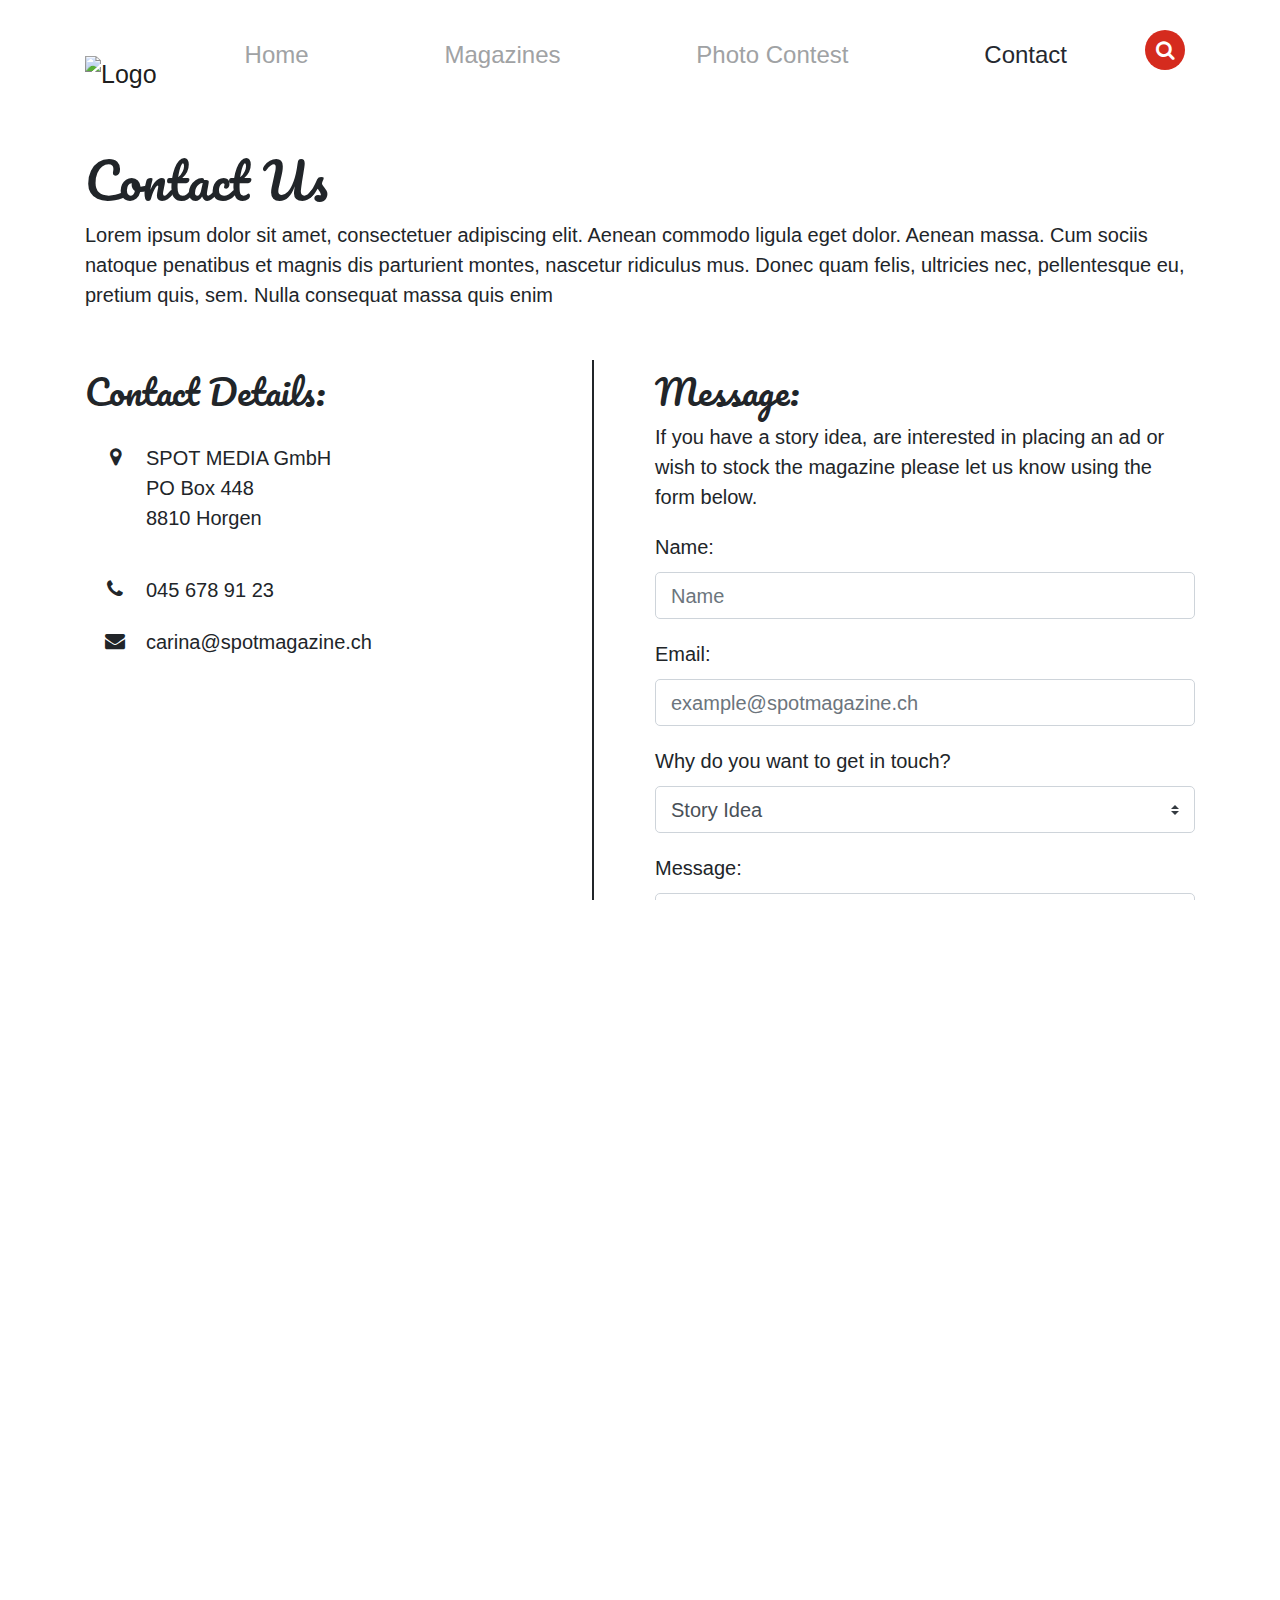
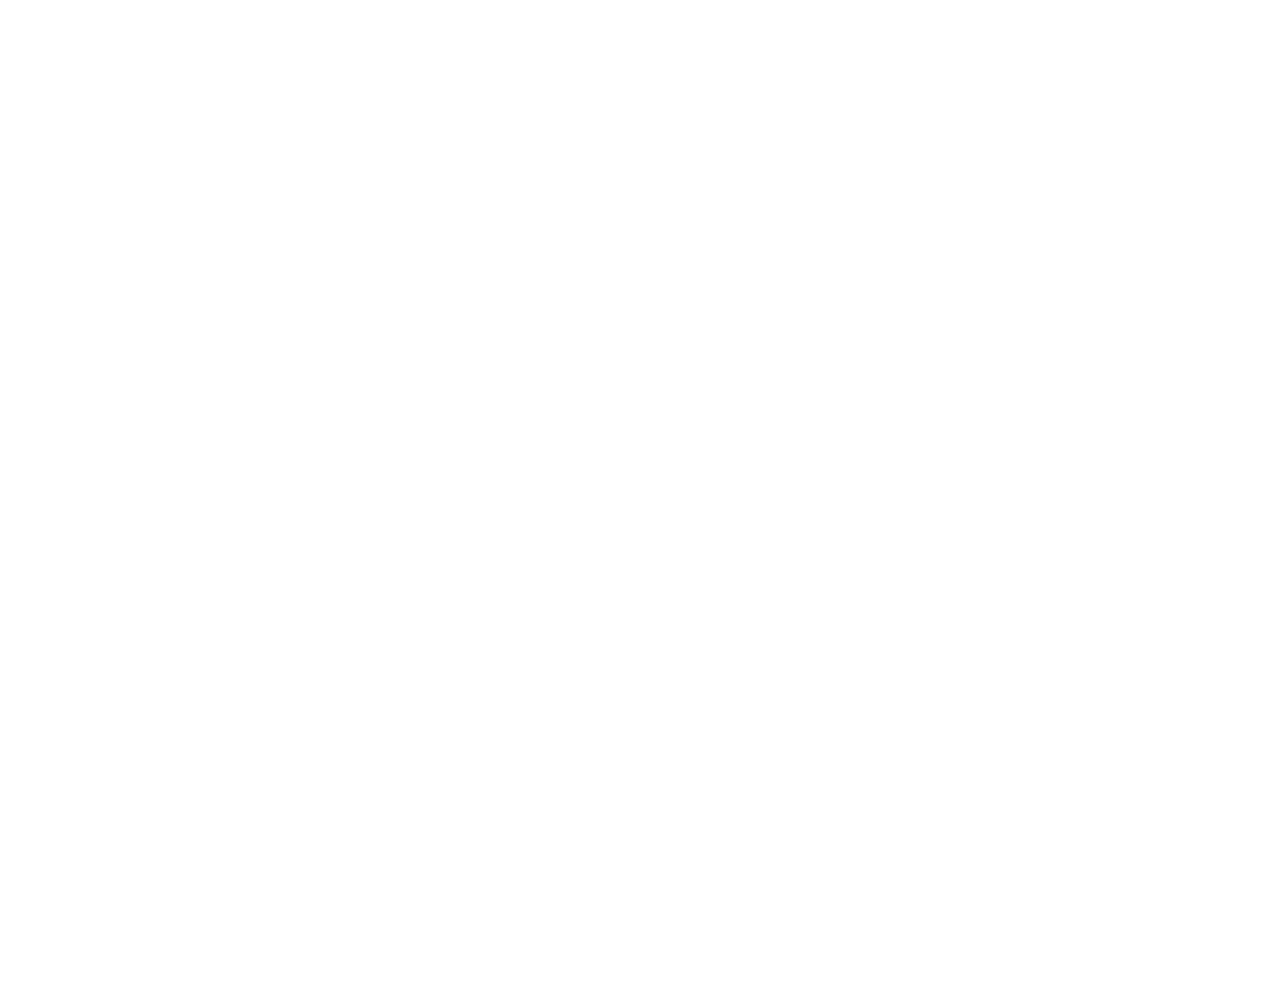
==== commit 29771f6e: "Change H tag order and add to README" ====
--- a/contact.html
+++ b/contact.html
@@ -71,7 +71,7 @@
             <div class="container maxcontainer">
                 <div class="row">
                     <div class="col">
-                        <h2 class="cursivetxt text-left">Contact Us</h2>
+                        <h1 class="cursivetxt text-left">Contact Us</h1>
                         Lorem ipsum dolor sit amet, consectetuer adipiscing elit. Aenean commodo ligula eget dolor. Aenean massa. Cum sociis natoque penatibus et magnis dis parturient montes, nascetur ridiculus mus. Donec quam felis, ultricies nec, pellentesque eu, pretium quis, sem. Nulla consequat
                         massa quis enim
                     </div>
@@ -247,7 +247,7 @@
                         </div>
                     </div>
                     <div class="col-12">
-                        <h3 class="text-center">
+                        <h3>
                             Carina Scheuringer
                         </h3>
                         <h4>
@@ -264,7 +264,7 @@
                         </div>
                     </div>
                     <div class="col-12">
-                        <h3 class="text-center">
+                        <h3>
                             Andy Seddon
                         </h3>
                         <h4>
@@ -284,7 +284,7 @@
                         </div>
                     </div>
                     <div class="col-12">
-                        <h3 class="text-center">
+                        <h3>
                             Isabel Steiner
                         </h3>
                         <h4>
@@ -304,7 +304,7 @@
                         </div>
                     </div>
                     <div class="col-12">
-                        <h3 class="text-center">
+                        <h3>
                             Sam Anderson
                         </h3>
                         <h4>
--- a/assets/css/style.css
+++ b/assets/css/style.css
@@ -91,6 +91,32 @@
     text-align: center;
 }
 
+
+/*Font size classes for where the H tag may need to be bigger or smaller*/
+.font1{
+    font-size: 2.5rem !important;
+}
+
+.font2{
+    font-size: 2rem !important;
+}
+
+.font3{
+    font-size: 1.75rem !important;
+}
+
+.font4{
+    font-size: 1.5rem !important;
+}
+
+.font5{
+    font-size: 1.25rem !important;
+}
+
+.font6{
+    font-size: 1rem !important;
+}
+
 /*This font is close to a licensed font the client uses
   X should be replaced in the real version*/
 .cursivetxt {
@@ -353,7 +379,7 @@
 }
 
 .herocaption h1 {
-    font-size: 1.75em;
+    font-size: 2em;
     font-weight: 900;
 }
 
